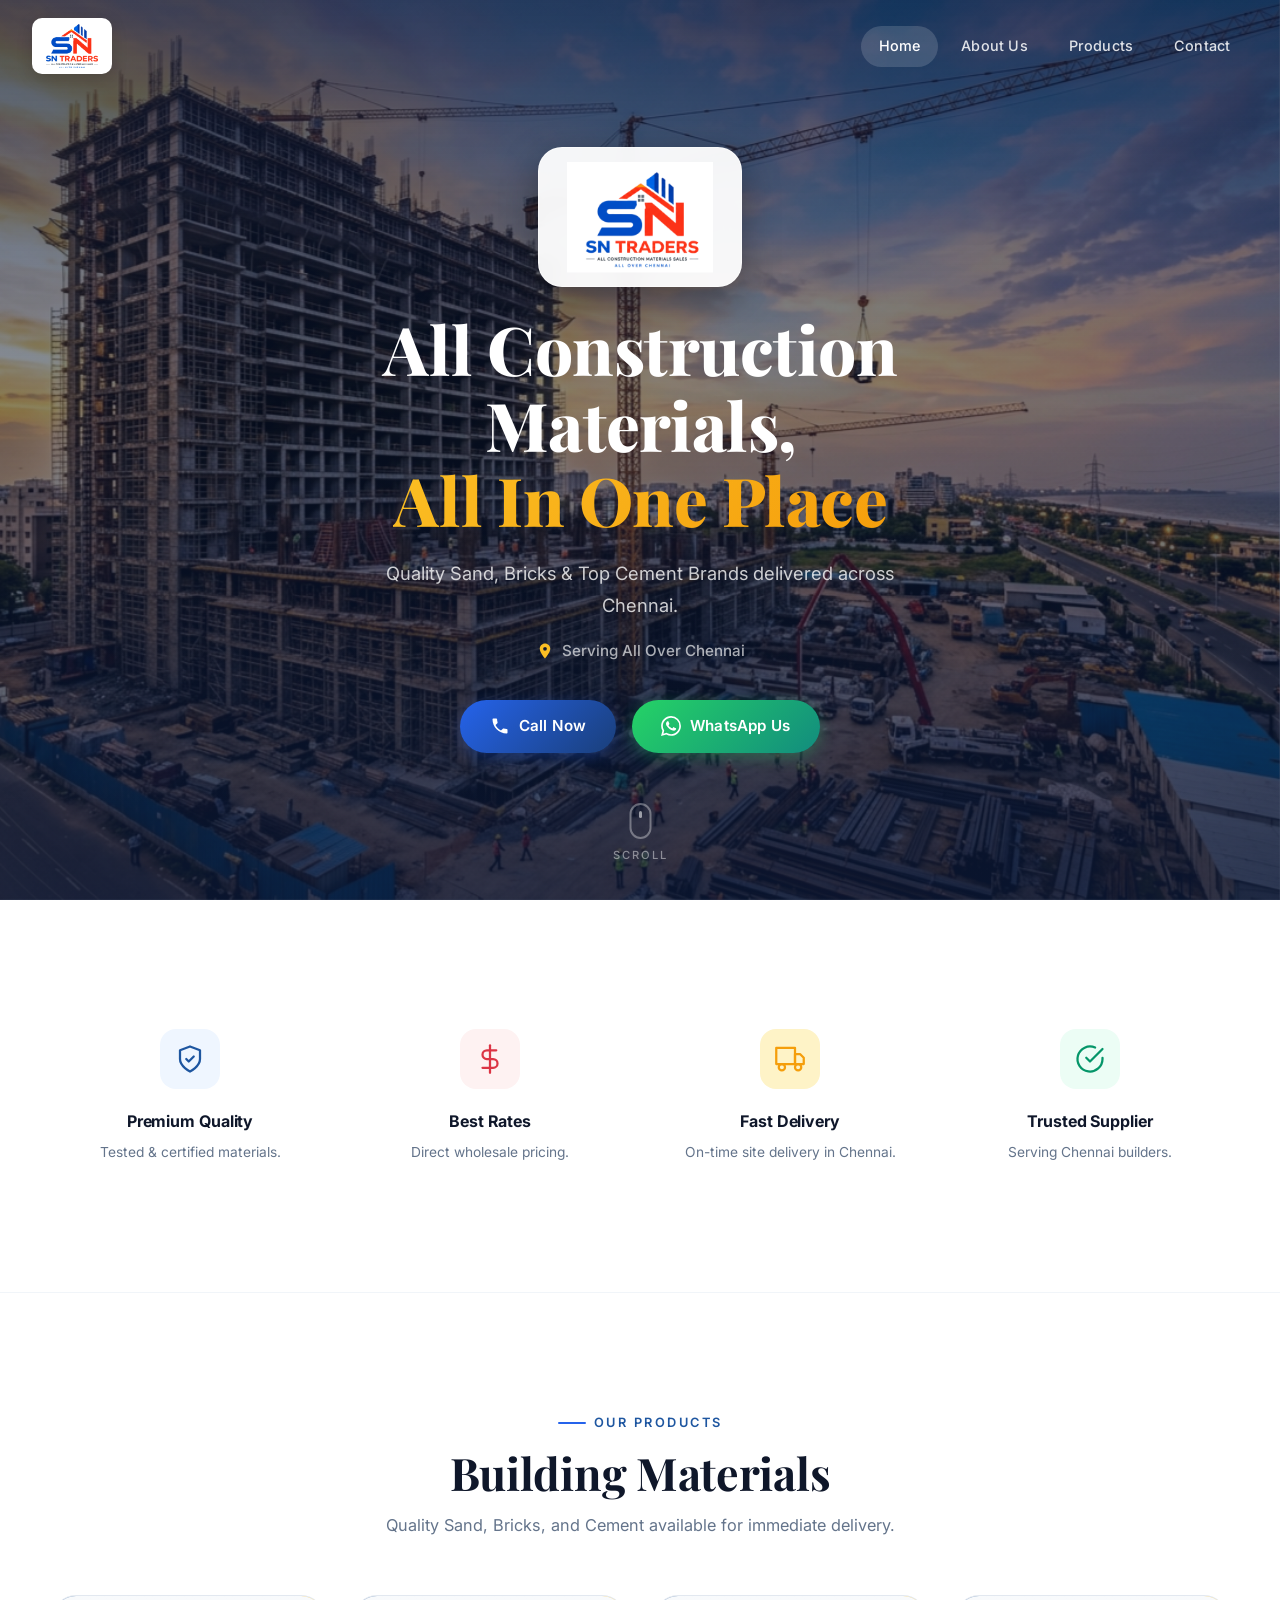
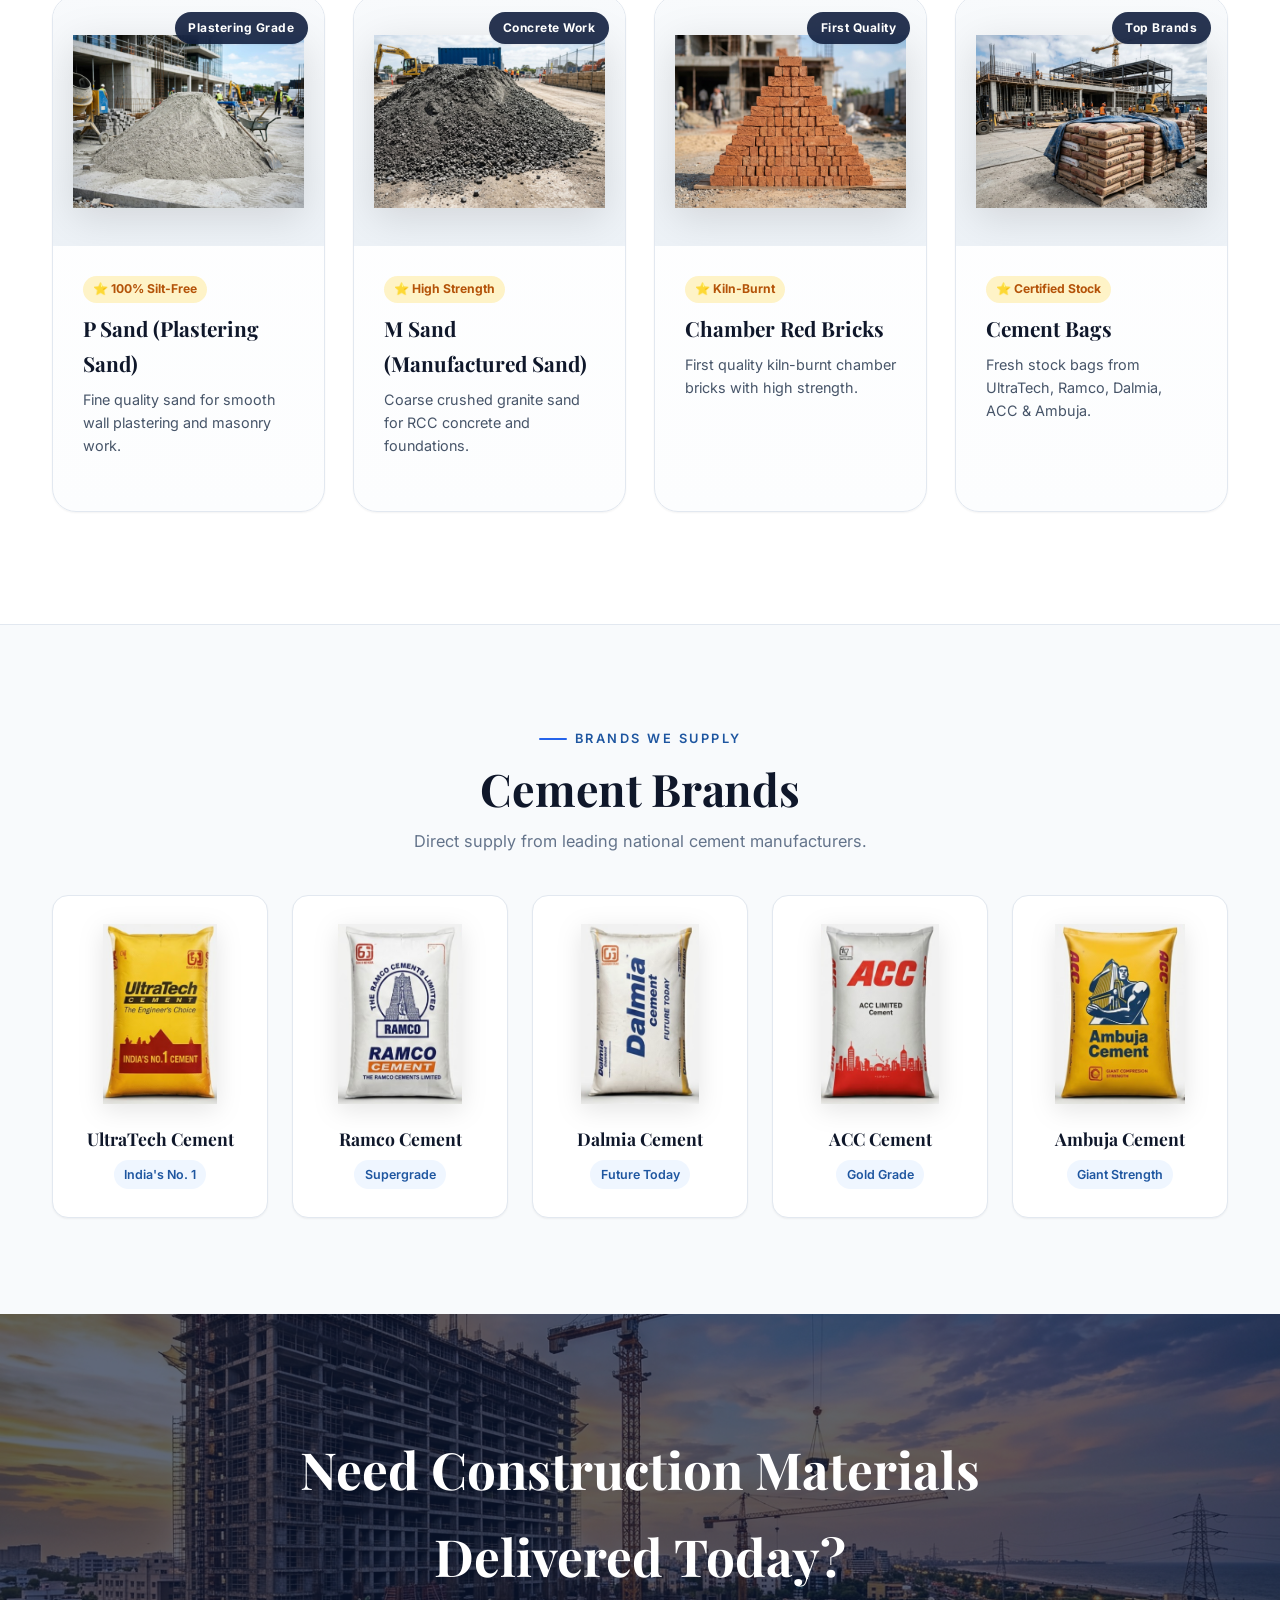
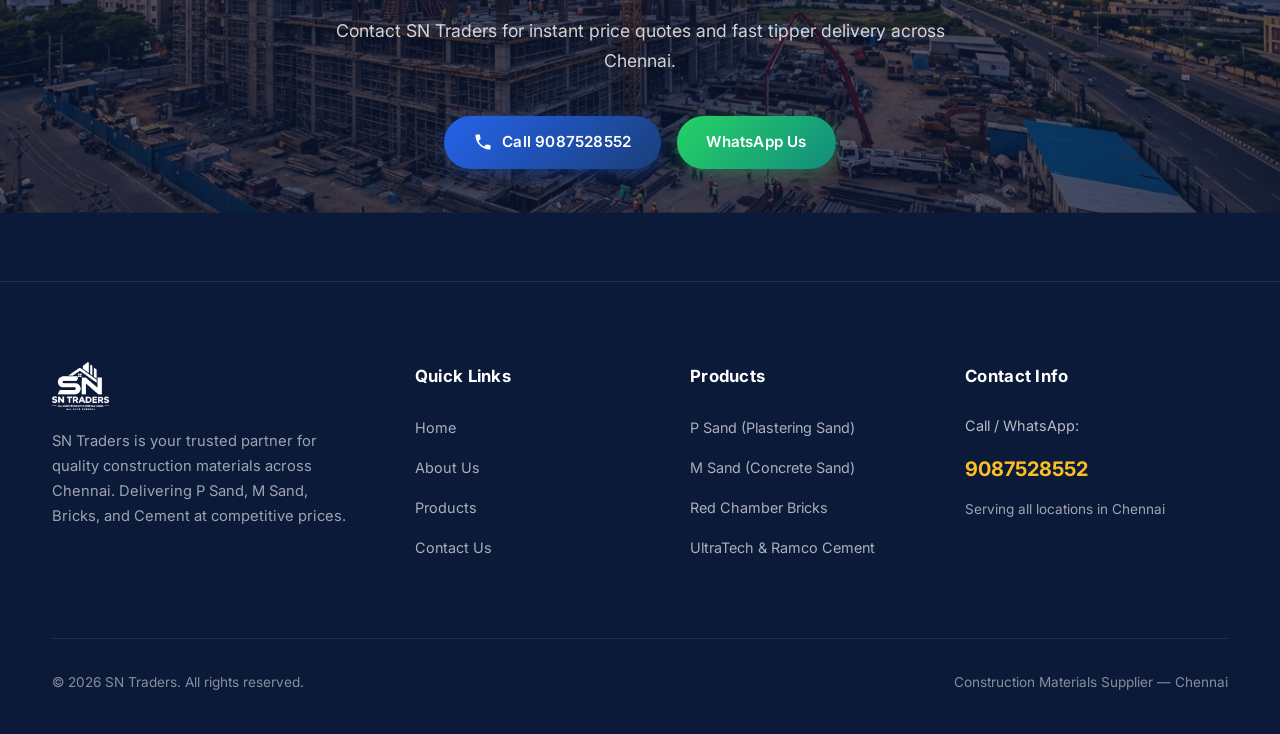
==== index.html @ 4a797c2f "comment change" ====
<!DOCTYPE html>
<html lang="en">
<head>
  <meta charset="UTF-8">
  <meta name="viewport" content="width=device-width, initial-scale=1.0">
  <title>SN Traders — Premium Construction Materials Sales | Chennai</title>
  <meta name="description" content="SN Traders supplies premium construction materials across Chennai — P Sand, M Sand, Red Bricks, UltraTech, Ramco, Dalmia, ACC, and Ambuja Cement. Best quality with fast delivery.">
  <link rel="stylesheet" href="style.css">
  <link rel="icon" type="image/png" href="logo.png">
</head>
<body>

  <!-- ========== PAGE LOADER ========== -->
  <div class="page-loader" id="pageLoader">
    <div class="loader-content">
      <img src="logo.png" alt="SN Traders" class="loader-logo">
      <div class="loader-line-track">
        <div class="loader-line-fill"></div>
      </div>
    </div>
  </div>

  <!-- ========== NAVIGATION ========== -->
  <nav class="navbar" id="navbar">
    <div class="container">
      <a href="index.html" class="nav-logo">
        <img src="logo.png" alt="SN Traders Logo" class="nav-logo-img">
      </a>
      <div class="nav-links" id="navLinks">
        <a href="index.html" class="active">Home</a>
        <a href="about.html">About Us</a>
        <a href="products.html">Products</a>
        <a href="contact.html">Contact</a>
      </div>
      <div class="nav-hamburger" id="navHamburger" aria-label="Toggle menu">
        <span></span><span></span><span></span>
      </div>
    </div>
  </nav>

  <!-- ========== 1. HERO SECTION ========== -->
  <section class="hero" id="home">
    <div class="hero-bg" id="heroBg">
      <img src="hero.jpg" alt="Modern construction site in Chennai" loading="eager">
    </div>
    <div class="hero-content">
      <img src="hero-logo.png" alt="SN Traders Official Logo" class="hero-logo reveal-hero" data-delay="0">
      <h1 class="reveal-hero" data-delay="1">
        All Construction Materials,<br>
        <span>All In One Place</span>
      </h1>
      <p class="hero-subtitle reveal-hero" data-delay="2">
        Quality Sand, Bricks & Top Cement Brands delivered across Chennai.
      </p>
      <div class="hero-location reveal-hero" data-delay="3">
        <svg viewBox="0 0 24 24"><path d="M12 2C8.13 2 5 5.13 5 9c0 5.25 7 13 7 13s7-7.75 7-13c0-3.87-3.13-7-7-7zm0 9.5a2.5 2.5 0 010-5 2.5 2.5 0 010 5z"/></svg>
        Serving All Over Chennai
      </div>
      <div class="hero-buttons reveal-hero" data-delay="4">
        <a href="tel:9087528552" class="btn btn-primary" id="hero-call-btn">
          <svg viewBox="0 0 24 24" fill="currentColor"><path d="M6.62 10.79c1.44 2.83 3.76 5.14 6.59 6.59l2.2-2.2c.27-.27.67-.36 1.02-.24 1.12.37 2.33.57 3.57.57.55 0 1 .45 1 1V20c0 .55-.45 1-1 1-9.39 0-17-7.61-17-17 0-.55.45-1 1-1h3.5c.55 0 1 .45 1 1 0 1.25.2 2.45.57 3.57.11.35.03.74-.25 1.02l-2.2 2.2z"/></svg>
          Call Now
        </a>
        <a href="https://wa.me/919087528552?text=Hi%20SN%20Traders%2C%20I%20need%20construction%20materials%20pricing." class="btn btn-whatsapp" id="hero-wa-btn" target="_blank" rel="noopener">
          <svg viewBox="0 0 24 24" fill="currentColor"><path d="M17.472 14.382c-.297-.149-1.758-.867-2.03-.967-.273-.099-.471-.148-.67.15-.197.297-.767.966-.94 1.164-.173.199-.347.223-.644.075-.297-.15-1.255-.463-2.39-1.475-.883-.788-1.48-1.761-1.653-2.059-.173-.297-.018-.458.13-.606.134-.133.298-.347.446-.52.149-.174.198-.298.298-.497.099-.198.05-.371-.025-.52-.075-.149-.669-1.612-.916-2.207-.242-.579-.487-.5-.669-.51-.173-.008-.371-.01-.57-.01-.198 0-.52.074-.792.372-.272.297-1.04 1.016-1.04 2.479 0 1.462 1.065 2.875 1.213 3.074.149.198 2.096 3.2 5.077 4.487.709.306 1.262.489 1.694.625.712.227 1.36.195 1.871.118.571-.085 1.758-.719 2.006-1.413.248-.694.248-1.289.173-1.413-.074-.124-.272-.198-.57-.347m-5.421 7.403h-.004a9.87 9.87 0 01-5.031-1.378l-.361-.214-3.741.982.998-3.648-.235-.374a9.86 9.86 0 01-1.51-5.26c.001-5.45 4.436-9.884 9.888-9.884 2.64 0 5.122 1.03 6.988 2.898a9.825 9.825 0 012.893 6.994c-.003 5.45-4.437 9.884-9.885 9.884m8.413-18.297A11.815 11.815 0 0012.05 0C5.495 0 .16 5.335.157 11.892c0 2.096.547 4.142 1.588 5.945L.057 24l6.305-1.654a11.882 11.882 0 005.683 1.448h.005c6.554 0 11.89-5.335 11.893-11.893a11.821 11.821 0 00-3.48-8.413z"/></svg>
          WhatsApp Us
        </a>
      </div>
    </div>
    <div class="scroll-indicator" id="scrollIndicator">
      <div class="mouse"></div>
      <span>Scroll</span>
    </div>
  </section>

  <!-- ========== 2. TRUST HIGHLIGHTS ========== -->
  <section class="trust-section" id="trust">
    <div class="container">
      <div class="trust-grid">
        <div class="trust-card reveal stagger-1">
          <div class="trust-icon blue">
            <svg width="30" height="30" viewBox="0 0 24 24" fill="none" stroke="currentColor" stroke-width="1.8" stroke-linecap="round" stroke-linejoin="round"><path d="M12 22s8-4 8-10V5l-8-3-8 3v7c0 6 8 10 8 10z"/><path d="m9 12 2 2 4-4"/></svg>
          </div>
          <h3>Premium Quality</h3>
          <p>Tested & certified materials.</p>
        </div>
        <div class="trust-card reveal stagger-2">
          <div class="trust-icon red">
            <svg width="30" height="30" viewBox="0 0 24 24" fill="none" stroke="currentColor" stroke-width="1.8" stroke-linecap="round" stroke-linejoin="round"><line x1="12" y1="1" x2="12" y2="23"/><path d="M17 5H9.5a3.5 3.5 0 0 0 0 7h5a3.5 3.5 0 0 1 0 7H6"/></svg>
          </div>
          <h3>Best Rates</h3>
          <p>Direct wholesale pricing.</p>
        </div>
        <div class="trust-card reveal stagger-3">
          <div class="trust-icon yellow">
            <svg width="30" height="30" viewBox="0 0 24 24" fill="none" stroke="currentColor" stroke-width="1.8" stroke-linecap="round" stroke-linejoin="round"><rect x="1" y="3" width="15" height="13"/><polygon points="16 8 20 8 23 11 23 16 16 16 16 8"/><circle cx="5.5" cy="18.5" r="2.5"/><circle cx="18.5" cy="18.5" r="2.5"/></svg>
          </div>
          <h3>Fast Delivery</h3>
          <p>On-time site delivery in Chennai.</p>
        </div>
        <div class="trust-card reveal stagger-4">
          <div class="trust-icon green">
            <svg width="30" height="30" viewBox="0 0 24 24" fill="none" stroke="currentColor" stroke-width="1.8" stroke-linecap="round" stroke-linejoin="round"><path d="M22 11.08V12a10 10 0 1 1-5.93-9.14"/><polyline points="22 4 12 14.01 9 11.01"/></svg>
          </div>
          <h3>Trusted Supplier</h3>
          <p>Serving Chennai builders.</p>
        </div>
      </div>
    </div>
  </section>

  <!-- ========== 3. PRODUCTS CATALOG ========== -->
  <section class="products-section" id="products">
    <div class="container">
      <div class="section-header reveal">
        <div class="section-label">Our Products</div>
        <h2>Building Materials</h2>
        <p>Quality Sand, Bricks, and Cement available for immediate delivery.</p>
      </div>

      <div class="products-grid">
        <!-- P Sand -->
        <div class="product-card product-card-premium reveal stagger-1">
          <div class="product-image">
            <img src="psand.jpg" alt="P Sand (Plastering Sand)">
            <span class="product-badge">Plastering Grade</span>
          </div>
          <div class="product-body">
            <div class="product-rating">⭐ 100% Silt-Free</div>
            <h3>P Sand (Plastering Sand)</h3>
            <p>Fine quality sand for smooth wall plastering and masonry work.</p>
          </div>
        </div>

        <!-- M Sand -->
        <div class="product-card product-card-premium reveal stagger-2">
          <div class="product-image">
            <img src="msand.jpg" alt="M Sand (Manufactured Sand)">
            <span class="product-badge">Concrete Work</span>
          </div>
          <div class="product-body">
            <div class="product-rating">⭐ High Strength</div>
            <h3>M Sand (Manufactured Sand)</h3>
            <p>Coarse crushed granite sand for RCC concrete and foundations.</p>
          </div>
        </div>

        <!-- Red Bricks -->
        <div class="product-card product-card-premium reveal stagger-3">
          <div class="product-image">
            <img src="bricks.jpg" alt="Chamber Red Bricks">
            <span class="product-badge">First Quality</span>
          </div>
          <div class="product-body">
            <div class="product-rating">⭐ Kiln-Burnt</div>
            <h3>Chamber Red Bricks</h3>
            <p>First quality kiln-burnt chamber bricks with high strength.</p>
          </div>
        </div>

        <!-- Cement Product -->
        <div class="product-card product-card-premium reveal stagger-1">
          <div class="product-image">
            <img src="cement-single.jpg" alt="Cement Bags">
            <span class="product-badge">Top Brands</span>
          </div>
          <div class="product-body">
            <div class="product-rating">⭐ Certified Stock</div>
            <h3>Cement Bags</h3>
            <p>Fresh stock bags from UltraTech, Ramco, Dalmia, ACC & Ambuja.</p>
          </div>
        </div>

      </div>
    </div>
  </section>

  <!-- ========== 4. CEMENT BRANDS SECTION ========== -->
  <section class="brands-section" id="cement-brands">
    <div class="container">
      <div class="section-header reveal" style="margin-bottom: 1.5rem;">
        <div class="section-label">Brands We Supply</div>
        <h2>Cement Brands</h2>
        <p>Direct supply from leading national cement manufacturers.</p>
      </div>
      <div class="brand-cards-grid">
        <div class="cement-brand-card reveal stagger-1">
          <div class="cement-brand-img-box">
            <img src="cement-ultratech.png" alt="UltraTech Cement">
          </div>
          <h4>UltraTech Cement</h4>
          <span class="cement-brand-tag">India's No. 1</span>
        </div>

        <div class="cement-brand-card reveal stagger-2">
          <div class="cement-brand-img-box">
            <img src="cement-ramco.png" alt="Ramco Cement">
          </div>
          <h4>Ramco Cement</h4>
          <span class="cement-brand-tag">Supergrade</span>
        </div>

        <div class="cement-brand-card reveal stagger-3">
          <div class="cement-brand-img-box">
            <img src="cement-dalmia.png" alt="Dalmia Cement">
          </div>
          <h4>Dalmia Cement</h4>
          <span class="cement-brand-tag">Future Today</span>
        </div>

        <div class="cement-brand-card reveal stagger-4">
          <div class="cement-brand-img-box">
            <img src="cement-acc.png" alt="ACC Cement">
          </div>
          <h4>ACC Cement</h4>
          <span class="cement-brand-tag">Gold Grade</span>
        </div>

        <div class="cement-brand-card reveal stagger-5">
          <div class="cement-brand-img-box">
            <img src="cement-ambuja.png" alt="Ambuja Cement">
          </div>
          <h4>Ambuja Cement</h4>
          <span class="cement-brand-tag">Giant Strength</span>
        </div>
      </div>
    </div>
  </section>

  <!-- ========== 5. FINAL CALL TO ACTION ========== -->
  <section class="final-cta">
    <div class="final-cta-bg">
      <img src="hero.jpg" alt="Construction background">
    </div>
    <div class="final-cta-content reveal">
      <h2>Need Construction Materials Delivered Today?</h2>
      <p>Contact SN Traders for instant price quotes and fast tipper delivery across Chennai.</p>
      <div class="hero-buttons">
        <a href="tel:9087528552" class="btn btn-primary">
          <svg viewBox="0 0 24 24" fill="currentColor"><path d="M6.62 10.79c1.44 2.83 3.76 5.14 6.59 6.59l2.2-2.2c.27-.27.67-.36 1.02-.24 1.12.37 2.33.57 3.57.57.55 0 1 .45 1 1V20c0 .55-.45 1-1 1-9.39 0-17-7.61-17-17 0-.55.45-1 1-1h3.5c.55 0 1 .45 1 1 0 1.25.2 2.45.57 3.57.11.35.03.74-.25 1.02l-2.2 2.2z"/></svg>
          Call 9087528552
        </a>
        <a href="https://wa.me/919087528552?text=Hi%20SN%20Traders%2C%20I%20want%20to%20place%20an%20order." class="btn btn-whatsapp" target="_blank" rel="noopener">
          WhatsApp Us
        </a>
      </div>
    </div>
  </section>

  <!-- ========== FOOTER ========== -->
  <footer class="footer">
    <div class="container">
      <div class="footer-grid">
        <div class="footer-brand">
          <img src="logo-white.png" alt="SN Traders Logo" style="height: 48px;">
          <p>SN Traders is your trusted partner for quality construction materials across Chennai. Delivering P Sand, M Sand, Bricks, and Cement at competitive prices.</p>
        </div>
        <div>
          <h4 class="footer-heading">Quick Links</h4>
          <ul class="footer-links">
            <li><a href="index.html">Home</a></li>
            <li><a href="about.html">About Us</a></li>
            <li><a href="products.html">Products</a></li>
            <li><a href="contact.html">Contact Us</a></li>
          </ul>
        </div>
        <div>
          <h4 class="footer-heading">Products</h4>
          <ul class="footer-links">
            <li><a href="products.html">P Sand (Plastering Sand)</a></li>
            <li><a href="products.html">M Sand (Concrete Sand)</a></li>
            <li><a href="products.html">Red Chamber Bricks</a></li>
            <li><a href="products.html">UltraTech & Ramco Cement</a></li>
          </ul>
        </div>
        <div>
          <h4 class="footer-heading">Contact Info</h4>
          <p style="color: rgba(255,255,255,.7); font-size: .9rem; margin-bottom: .8rem;">Call / WhatsApp:</p>
          <a href="tel:9087528552" style="font-size: 1.25rem; font-weight: 700; color: var(--yellow-400);">9087528552</a>
          <p style="color: rgba(255,255,255,.6); font-size: .85rem; margin-top: .8rem;">Serving all locations in Chennai</p>
        </div>
      </div>
      <div class="footer-bottom">
        <div>© 2026 SN Traders. All rights reserved.</div>
        <div>Construction Materials Supplier — Chennai</div>
      </div>
    </div>
  </footer>

  <script src="script.js"></script>
</body>
</html>
---- style.css ----
/* ============================================
   SN TRADERS — Premium Construction Website
   Design System & Creative Contact / Product Styling
   ============================================ */
@import url('https://fonts.googleapis.com/css2?family=Inter:wght@300;400;500;600;700;800;900&family=Playfair+Display:ital,wght@0,400;0,500;0,600;0,700;0,800;1,400;1,500;1,600;1,700&display=swap');

:root {
  --blue-900: #0c1a3a; 
  --blue-800: #102a5a; 
  --blue-700: #1a3f7a;
  --blue-600: #1e56a0; 
  --blue-500: #2563eb; 
  --blue-400: #5b8dee;
  --blue-100: #dbeafe; 
  --blue-50:  #eff6ff;

  --red-600: #c62828; 
  --red-500: #dc3545;

  --yellow-500: #f59e0b; 
  --yellow-400: #fbbf24; 
  --yellow-100: #fef3c7;

  --white:    #ffffff; 
  --gray-50:  #f8fafc; 
  --gray-100: #f1f5f9;
  --gray-200: #e2e8f0; 
  --gray-300: #cbd5e1; 
  --gray-400: #94a3b8;
  --gray-500: #64748b; 
  --gray-600: #475569; 
  --gray-700: #334155;
  --gray-800: #1e293b; 
  --gray-900: #0f172a;

  --font-sans: 'Inter', -apple-system, BlinkMacSystemFont, sans-serif;
  --font-display: 'Playfair Display', Georgia, serif;

  --ease: cubic-bezier(0.4, 0, 0.2, 1);
  --ease-spring: cubic-bezier(0.34, 1.56, 0.64, 1);

  --shadow-sm: 0 1px 2px rgba(0,0,0,.05);
  --shadow-md: 0 4px 6px -1px rgba(0,0,0,.07), 0 2px 4px -2px rgba(0,0,0,.05);
  --shadow-lg: 0 10px 15px -3px rgba(0,0,0,.08), 0 4px 6px -4px rgba(0,0,0,.04);
  --shadow-xl: 0 20px 25px -5px rgba(0,0,0,.08), 0 8px 10px -6px rgba(0,0,0,.04);
  --shadow-2xl: 0 25px 50px -12px rgba(0,0,0,.18);

  --radius-md: 10px; 
  --radius-lg: 16px; 
  --radius-xl: 24px; 
  --radius-full: 9999px;
}

/* === RESET & BASE === */
*, *::before, *::after {
  margin: 0;
  padding: 0;
  box-sizing: border-box;
}

html {
  scroll-behavior: smooth;
  -webkit-font-smoothing: antialiased;
  font-size: 16px;
}

body {
  font-family: var(--font-sans);
  color: var(--gray-900);
  background: var(--white);
  line-height: 1.7;
  overflow-x: hidden;
}

img {
  max-width: 100%;
  height: auto;
  display: block;
}

a {
  text-decoration: none;
  color: inherit;
}

ul {
  list-style: none;
}

.container {
  max-width: 1240px;
  margin: 0 auto;
  padding: 0 2rem;
}

/* === PAGE LOADER === */
.page-loader {
  position: fixed;
  inset: 0;
  z-index: 9999;
  background: var(--blue-900);
  display: flex;
  align-items: center;
  justify-content: center;
  transition: opacity 0.6s var(--ease), visibility 0.6s var(--ease);
}

.page-loader.loaded {
  opacity: 0;
  visibility: hidden;
}

.loader-content {
  text-align: center;
}

.loader-logo {
  height: 64px;
  width: auto;
  margin-bottom: 1.5rem;
}

.loader-line-track {
  width: 160px;
  height: 3px;
  background: rgba(255,255,255,0.15);
  border-radius: 3px;
  overflow: hidden;
  margin: 0 auto;
}

.loader-line-fill {
  width: 100%;
  height: 100%;
  background: linear-gradient(90deg, var(--yellow-400), var(--blue-400));
  animation: loaderPulse 1.2s infinite ease-in-out;
  transform-origin: left;
}

@keyframes loaderPulse {
  0% { transform: scaleX(0); }
  50% { transform: scaleX(0.7); }
  100% { transform: scaleX(1); }
}

/* === ANIMATIONS === */
.reveal-hero {
  opacity: 0;
  animation: heroFadeUp 0.8s cubic-bezier(0.16, 1, 0.3, 1) forwards;
}
.reveal-hero[data-delay="1"] { animation-delay: 0.15s; }
.reveal-hero[data-delay="2"] { animation-delay: 0.3s; }
.reveal-hero[data-delay="3"] { animation-delay: 0.45s; }
.reveal-hero[data-delay="4"] { animation-delay: 0.6s; }

@keyframes heroFadeUp {
  0% { opacity: 0; transform: translateY(25px); }
  100% { opacity: 1; transform: translateY(0); }
}

.reveal {
  opacity: 1;
  transform: translateY(0);
  transition: opacity .7s var(--ease), transform .7s var(--ease);
}
.reveal-left {
  opacity: 1;
  transform: translateX(0);
  transition: opacity .7s var(--ease), transform .7s var(--ease);
}
.reveal-right {
  opacity: 1;
  transform: translateX(0);
  transition: opacity .7s var(--ease), transform .7s var(--ease);
}
.stagger-1{transition-delay:.1s}.stagger-2{transition-delay:.2s}
.stagger-3{transition-delay:.3s}.stagger-4{transition-delay:.4s}

/* === NAVBAR === */
.navbar {
  position: fixed;
  top: 0;
  left: 0;
  right: 0;
  z-index: 1000;
  padding: 1.15rem 0;
  transition: all .4s var(--ease);
}

.navbar.scrolled {
  background: rgba(255,255,255,.96);
  backdrop-filter: blur(20px) saturate(180%);
  -webkit-backdrop-filter: blur(20px) saturate(180%);
  box-shadow: 0 1px 3px rgba(0,0,0,.05), 0 4px 16px rgba(0,0,0,.03);
  padding: .7rem 0;
}

.navbar .container {
  max-width: 100%;
  padding: 0 2rem;
  display: flex;
  align-items: center;
  justify-content: space-between;
}

.nav-logo {
  display: flex;
  align-items: center;
  gap: .75rem;
  background: #ffffff;
  padding: 6px 14px;
  border-radius: 10px;
  box-shadow: 0 4px 16px rgba(0,0,0,.15);
  transition: all .4s var(--ease);
}

.nav-logo-img {
  height: 44px;
  width: auto;
  object-fit: contain;
  transition: all .4s var(--ease);
}

.navbar.scrolled .nav-logo {
  padding: 4px 10px;
  box-shadow: 0 2px 8px rgba(0,0,0,.08);
}

.navbar.scrolled .nav-logo-img {
  height: 38px;
}

.nav-links {
  display: flex;
  align-items: center;
  gap: .35rem;
}

.nav-links a {
  font-weight: 500;
  font-size: .9rem;
  color: rgba(255,255,255,.85);
  padding: .5rem 1.1rem;
  border-radius: var(--radius-full);
  transition: all .3s var(--ease);
  letter-spacing: .2px;
}

.nav-links a:hover, .nav-links a.active {
  color: var(--white);
  background: rgba(255,255,255,.15);
}

.navbar.scrolled .nav-links a {
  color: var(--gray-600);
}

.navbar.scrolled .nav-links a:hover, .navbar.scrolled .nav-links a.active {
  color: var(--blue-600);
  background: var(--blue-50);
}

.nav-hamburger {
  display: none;
  flex-direction: column;
  gap: 5px;
  cursor: pointer;
  padding: 4px;
  z-index: 1001;
}

.nav-hamburger span {
  display: block;
  width: 26px;
  height: 2.5px;
  background: var(--white);
  border-radius: 3px;
  transition: all .3s var(--ease);
}

.navbar.scrolled .nav-hamburger span {
  background: var(--gray-800);
}

.nav-hamburger.open span:nth-child(1) { transform: rotate(45deg) translate(5px, 5px); }
.nav-hamburger.open span:nth-child(2) { opacity: 0; }
.nav-hamburger.open span:nth-child(3) { transform: rotate(-45deg) translate(6px, -6px); }

/* Inner Page Navbar Styling */
body.inner-page .navbar {
  background: rgba(255,255,255,.96);
  box-shadow: 0 1px 3px rgba(0,0,0,.05);
  padding: .7rem 0;
}
body.inner-page .nav-links a {
  color: var(--gray-600);
}
body.inner-page .nav-links a:hover, body.inner-page .nav-links a.active {
  color: var(--blue-600);
  background: var(--blue-50);
}
body.inner-page .nav-hamburger span {
  background: var(--gray-800);
}

/* === HERO SECTION === */
.hero {
  position: relative;
  min-height: 100vh;
  display: flex;
  align-items: center;
  justify-content: center;
  overflow: hidden;
}

.hero-bg {
  position: absolute;
  inset: 0;
  z-index: 0;
}

.hero-bg img {
  width: 100%;
  height: 100%;
  object-fit: cover;
  will-change: transform;
}

.hero-bg::after {
  content: '';
  position: absolute;
  inset: 0;
  background: linear-gradient(180deg, rgba(12,26,58,.72) 0%, rgba(12,26,58,.48) 45%, rgba(12,26,58,.78) 100%);
  z-index: 1;
}

.hero-content {
  position: relative;
  z-index: 2;
  text-align: center;
  max-width: 860px;
  padding: 0 2rem;
}

.hero-logo {
  width: auto;
  height: 140px;
  max-width: 340px;
  object-fit: contain;
  margin: 0 auto 1.5rem;
  background: rgba(255, 255, 255, 0.95);
  padding: 0.85rem 1.75rem;
  border-radius: var(--radius-xl);
  box-shadow: 0 12px 36px rgba(0, 0, 0, 0.35);
  border: 1px solid rgba(255, 255, 255, 0.5);
  backdrop-filter: blur(8px);
  transition: transform 0.4s var(--ease);
}

.hero-logo:hover {
  transform: scale(1.04);
}

.hero h1 {
  font-family: var(--font-display);
  font-size: clamp(2.2rem, 5.5vw, 4.2rem);
  font-weight: 800;
  color: var(--white);
  line-height: 1.12;
  margin-bottom: 1.25rem;
  letter-spacing: -.5px;
}

.hero h1 span {
  background: linear-gradient(135deg, var(--yellow-400), var(--yellow-500));
  -webkit-background-clip: text;
  -webkit-text-fill-color: transparent;
  background-clip: text;
}

.hero-subtitle {
  font-size: clamp(.95rem, 1.8vw, 1.15rem);
  color: rgba(255,255,255,.78);
  max-width: 560px;
  margin: 0 auto 1rem;
  font-weight: 400;
  line-height: 1.75;
}

.hero-location {
  display: inline-flex;
  align-items: center;
  gap: .5rem;
  font-size: .95rem;
  color: rgba(255,255,255,.65);
  margin-bottom: 2.25rem;
  font-weight: 500;
}

.hero-location svg {
  width: 18px;
  height: 18px;
  fill: var(--yellow-400);
}

.hero-buttons {
  display: flex;
  gap: 1rem;
  justify-content: center;
  flex-wrap: wrap;
}

/* === BUTTONS === */
.btn {
  display: inline-flex;
  align-items: center;
  gap: .55rem;
  font-family: var(--font-sans);
  font-weight: 600;
  font-size: .95rem;
  padding: .85rem 1.85rem;
  border-radius: var(--radius-full);
  border: none;
  cursor: pointer;
  transition: all .35s var(--ease);
  letter-spacing: .2px;
  position: relative;
  overflow: hidden;
}

.btn::after {
  content: '';
  position: absolute;
  top: -50%;
  left: -60%;
  width: 50%;
  height: 200%;
  background: linear-gradient(90deg, rgba(255,255,255,0) 0%, rgba(255,255,255,0.3) 50%, rgba(255,255,255,0) 100%);
  transform: rotate(30deg);
  transition: all 0.6s ease;
}

.btn:hover::after {
  left: 130%;
}

.btn svg {
  width: 20px;
  height: 20px;
  flex-shrink: 0;
}

.btn-primary {
  background: linear-gradient(135deg, var(--blue-500), var(--blue-700));
  color: var(--white);
  box-shadow: 0 4px 15px rgba(37,99,235,.3);
}

.btn-primary:hover {
  transform: translateY(-3px) scale(1.02);
  box-shadow: 0 8px 25px rgba(37,99,235,.45);
}

.btn-whatsapp {
  background: linear-gradient(135deg, #25D366, #128C7E);
  color: var(--white);
  box-shadow: 0 4px 15px rgba(37,211,102,.3);
}

.btn-whatsapp:hover {
  transform: translateY(-3px) scale(1.02);
  box-shadow: 0 8px 25px rgba(37,211,102,.45);
}

.btn-outline {
  background: transparent;
  color: var(--blue-600);
  border: 2px solid var(--blue-100);
  font-weight: 600;
}

.btn-outline:hover {
  background: var(--blue-50);
  border-color: var(--blue-400);
  transform: translateY(-3px) scale(1.02);
}

.scroll-indicator {
  position: absolute;
  bottom: 2.2rem;
  left: 50%;
  transform: translateX(-50%);
  z-index: 2;
  display: flex;
  flex-direction: column;
  align-items: center;
  gap: .4rem;
  color: rgba(255,255,255,.45);
  font-size: .7rem;
  font-weight: 500;
  letter-spacing: 2px;
  text-transform: uppercase;
  animation: scrollBounce 2s infinite;
  transition: opacity .4s var(--ease);
}

.scroll-indicator .mouse {
  width: 22px;
  height: 36px;
  border: 2px solid rgba(255,255,255,.35);
  border-radius: 12px;
  position: relative;
}

.scroll-indicator .mouse::after {
  content: '';
  position: absolute;
  top: 6px;
  left: 50%;
  transform: translateX(-50%);
  width: 3px;
  height: 7px;
  background: rgba(255,255,255,.55);
  border-radius: 3px;
  animation: mouseScroll 2s infinite;
}

@keyframes scrollBounce {
  0%,100%{transform:translateX(-50%) translateY(0)}
  50%{transform:translateX(-50%) translateY(8px)}
}

@keyframes mouseScroll {
  0%{opacity:1;transform:translateX(-50%) translateY(0)}
  100%{opacity:0;transform:translateX(-50%) translateY(10px)}
}

/* === SECTION COMMON === */
.section-label {
  display: inline-flex;
  align-items: center;
  gap: .5rem;
  font-size: .8rem;
  font-weight: 600;
  color: var(--blue-600);
  text-transform: uppercase;
  letter-spacing: 2.5px;
  margin-bottom: .75rem;
}

.section-label::before {
  content: '';
  display: block;
  width: 28px;
  height: 2px;
  background: var(--blue-500);
  border-radius: 2px;
}

.section-header {
  text-align: center;
  max-width: 560px;
  margin: 0 auto 3.5rem;
}

.section-header h2 {
  font-family: var(--font-display);
  font-size: clamp(1.8rem, 3.5vw, 2.8rem);
  font-weight: 700;
  color: var(--gray-900);
  line-height: 1.2;
  margin-bottom: .75rem;
  letter-spacing: -.3px;
}

.section-header p {
  font-size: 1.02rem;
  color: var(--gray-500);
  line-height: 1.7;
}

/* === TRUST HIGHLIGHTS SECTION === */
.trust-section {
  padding: 5.5rem 0;
  background: var(--white);
  border-bottom: 1px solid var(--gray-100);
}

.trust-grid {
  display: grid;
  grid-template-columns: repeat(4, 1fr);
  gap: 1.5rem;
}

.trust-card {
  text-align: center;
  padding: 2.5rem 1.5rem;
  border-radius: var(--radius-lg);
  transition: all .4s var(--ease);
  border: 1px solid transparent;
  position: relative;
}

.trust-card:hover {
  background: var(--gray-50);
  border-color: var(--gray-200);
  transform: translateY(-5px);
  box-shadow: var(--shadow-lg);
}

.trust-icon {
  width: 60px;
  height: 60px;
  margin: 0 auto 1.2rem;
  border-radius: var(--radius-lg);
  display: flex;
  align-items: center;
  justify-content: center;
}

.trust-icon.blue { background: var(--blue-50); color: var(--blue-600); }
.trust-icon.red { background: #fef2f2; color: var(--red-500); }
.trust-icon.yellow { background: var(--yellow-100); color: var(--yellow-500); }
.trust-icon.green { background: #ecfdf5; color: #059669; }

.trust-card h3 {
  font-size: 1rem;
  font-weight: 700;
  color: var(--gray-900);
  margin-bottom: .4rem;
  letter-spacing: -.1px;
}

.trust-card p {
  font-size: .86rem;
  color: var(--gray-500);
  line-height: 1.55;
}

/* === ABOUT SECTION === */
.about-section {
  padding: 7rem 0;
  background: var(--gray-50);
}

.about-grid {
  display: grid;
  grid-template-columns: 1.1fr 1fr;
  gap: 4.5rem;
  align-items: center;
}

.about-image-wrapper {
  position: relative;
  border-radius: var(--radius-xl);
  overflow: hidden;
  box-shadow: var(--shadow-2xl);
}

.about-image-wrapper img {
  width: 100%;
  height: 460px;
  object-fit: cover;
  transition: transform .6s var(--ease);
}

.about-image-wrapper:hover img {
  transform: scale(1.04);
}

.about-content h2 {
  font-family: var(--font-display);
  font-size: clamp(1.8rem, 3.5vw, 2.6rem);
  font-weight: 700;
  color: var(--gray-900);
  line-height: 1.25;
  margin-bottom: 1.25rem;
  letter-spacing: -.3px;
}

.about-content p {
  font-size: 1.05rem;
  color: var(--gray-600);
  line-height: 1.85;
  margin-bottom: 1.5rem;
}

.heading-accent-line {
  width: 48px;
  height: 3px;
  background: var(--blue-500);
  border-radius: 2px;
  margin-bottom: 1.5rem;
}

.about-stats {
  display: grid;
  grid-template-columns: repeat(3, 1fr);
  gap: 1.5rem;
  margin-top: 2.5rem;
  padding-top: 2rem;
  border-top: 1px solid var(--gray-200);
}

.stat-number {
  font-family: var(--font-display);
  font-size: 2.2rem;
  font-weight: 800;
  color: var(--blue-600);
  line-height: 1;
  margin-bottom: .35rem;
}

.stat-label {
  font-size: .85rem;
  color: var(--gray-500);
  font-weight: 500;
}

/* === PRODUCTS SECTION === */
.products-section {
  padding: 7rem 0;
  background: var(--white);
}

.products-grid {
  display: grid;
  grid-template-columns: repeat(4, 1fr);
  gap: 1.75rem;
}

.product-card {
  background: var(--white);
  border-radius: var(--radius-xl);
  overflow: hidden;
  border: 1px solid var(--gray-200);
  box-shadow: var(--shadow-sm);
  transition: all .4s var(--ease);
  display: flex;
  flex-direction: column;
  position: relative;
}

.product-card-premium {
  border: 1px solid var(--gray-200);
  background: linear-gradient(180deg, #ffffff 0%, #fcfdfe 100%);
}

.product-card-premium::before {
  content: '';
  position: absolute;
  top: 0;
  left: 0;
  right: 0;
  height: 4px;
  background: linear-gradient(90deg, var(--blue-600), var(--yellow-400));
  opacity: 0.8;
  transition: height 0.3s ease;
}

.product-card-premium:hover::before {
  height: 6px;
}

.product-card:hover {
  transform: translateY(-8px);
  box-shadow: var(--shadow-xl);
  border-color: var(--blue-300);
}

.product-image {
  position: relative;
  height: 250px;
  overflow: hidden;
  background: linear-gradient(180deg, #f8fafc 0%, #edf2f7 100%);
  display: flex;
  align-items: center;
  justify-content: center;
  padding: 1.25rem;
}

.product-image img {
  max-width: 100%;
  max-height: 100%;
  width: auto;
  height: auto;
  object-fit: contain;
  transition: transform .6s var(--ease);
  filter: drop-shadow(0 10px 20px rgba(0,0,0,0.12));
}

.product-card:hover .product-image img {
  transform: scale(1.09);
}

.product-badge {
  position: absolute;
  top: 1rem;
  right: 1rem;
  background: rgba(12,26,58,.88);
  backdrop-filter: blur(8px);
  color: var(--white);
  font-size: .75rem;
  font-weight: 700;
  padding: .35rem .85rem;
  border-radius: var(--radius-full);
  letter-spacing: .5px;
  box-shadow: var(--shadow-sm);
}

.product-rating {
  display: inline-flex;
  align-items: center;
  gap: 4px;
  font-size: 0.76rem;
  font-weight: 700;
  color: #b45309;
  background: #fef3c7;
  padding: 0.2rem 0.65rem;
  border-radius: var(--radius-full);
  width: fit-content;
  margin-bottom: 0.5rem;
}

.product-body {
  padding: 1.85rem;
  display: flex;
  flex-direction: column;
  flex-grow: 1;
}

.product-body h3 {
  font-family: var(--font-display);
  font-size: 1.3rem;
  font-weight: 700;
  color: var(--gray-900);
  margin-bottom: .4rem;
}

.product-body p {
  font-size: .9rem;
  color: var(--gray-600);
  line-height: 1.6;
  margin-bottom: 1.5rem;
}

.product-buttons {
  margin-top: auto;
  display: flex;
  gap: .75rem;
}

.product-buttons .btn {
  flex: 1;
  justify-content: center;
  padding: .7rem 1rem;
  font-size: .88rem;
}

/* === CEMENT BRANDS PROCUREMENT SHOWCASE === */
.brands-section {
  padding: 6rem 0;
  background: var(--gray-50);
  border-top: 1px solid var(--gray-200);
}

.brand-cards-grid {
  display: grid;
  grid-template-columns: repeat(5, 1fr);
  gap: 1.5rem;
  margin-top: 2.5rem;
}

.cement-brand-card {
  background: var(--white);
  border-radius: var(--radius-lg);
  padding: 1.75rem 1.25rem;
  border: 1px solid var(--gray-200);
  box-shadow: var(--shadow-sm);
  transition: all 0.35s var(--ease);
  display: flex;
  flex-direction: column;
  align-items: center;
  text-align: center;
  position: relative;
}

.cement-brand-card:hover {
  transform: translateY(-6px);
  box-shadow: var(--shadow-lg);
  border-color: var(--blue-400);
}

.cement-brand-img-box {
  height: 180px;
  width: 100%;
  display: flex;
  align-items: center;
  justify-content: center;
  margin-bottom: 1.25rem;
}

.cement-brand-img-box img {
  max-width: 100%;
  max-height: 100%;
  object-fit: contain;
  transition: transform 0.4s var(--ease);
  filter: drop-shadow(0 6px 12px rgba(0,0,0,0.1));
}

.cement-brand-card:hover .cement-brand-img-box img {
  transform: scale(1.08);
}

.cement-brand-card h4 {
  font-family: var(--font-display);
  font-size: 1.1rem;
  font-weight: 700;
  color: var(--gray-900);
  margin-bottom: 0.35rem;
}

.cement-brand-tag {
  font-size: 0.78rem;
  color: var(--blue-600);
  font-weight: 600;
  background: var(--blue-50);
  padding: 0.25rem 0.65rem;
  border-radius: var(--radius-full);
}

@media (max-width: 1024px) {
  .brand-cards-grid { grid-template-columns: repeat(3, 1fr); }
}

@media (max-width: 640px) {
  .brand-cards-grid { grid-template-columns: repeat(2, 1fr); }
}


/* === CREATIVE CONTACT PAGE STYLING === */
.contact-hero-creative {
  background: linear-gradient(135deg, var(--blue-900) 0%, var(--blue-800) 100%);
  color: var(--white);
  padding: 6rem 0 4rem;
  text-align: center;
  position: relative;
  overflow: hidden;
}

.contact-hero-creative::before {
  content: '';
  position: absolute;
  top: -50%;
  left: -20%;
  width: 600px;
  height: 600px;
  background: radial-gradient(circle, rgba(37,99,235,0.2) 0%, transparent 70%);
  pointer-events: none;
}

.creative-contact-grid {
  display: grid;
  grid-template-columns: repeat(3, 1fr);
  gap: 2rem;
  margin-bottom: 4rem;
}

.contact-card-creative {
  background: var(--white);
  border-radius: var(--radius-xl);
  padding: 2.5rem 2rem;
  border: 1px solid var(--gray-200);
  box-shadow: var(--shadow-md);
  transition: all 0.4s var(--ease);
  position: relative;
  overflow: hidden;
  display: flex;
  flex-direction: column;
  align-items: center;
  text-align: center;
}

.contact-card-creative:hover {
  transform: translateY(-8px);
  box-shadow: var(--shadow-xl);
  border-color: var(--blue-400);
}

.contact-card-creative.phone-card::before {
  content: '';
  position: absolute;
  top: 0;
  left: 0;
  width: 100%;
  height: 4px;
  background: linear-gradient(90deg, var(--blue-500), var(--blue-600));
}

.contact-card-creative.wa-card::before {
  content: '';
  position: absolute;
  top: 0;
  left: 0;
  width: 100%;
  height: 4px;
  background: linear-gradient(90deg, #25D366, #128C7E);
}

.contact-card-creative.geo-card::before {
  content: '';
  position: absolute;
  top: 0;
  left: 0;
  width: 100%;
  height: 4px;
  background: linear-gradient(90deg, var(--yellow-500), #f97316);
}

.creative-icon-wrapper {
  width: 68px;
  height: 68px;
  border-radius: var(--radius-full);
  display: flex;
  align-items: center;
  justify-content: center;
  margin-bottom: 1.25rem;
  position: relative;
}

.creative-icon-wrapper.phone {
  background: var(--blue-50);
  color: var(--blue-600);
}

.creative-icon-wrapper.wa {
  background: #ecfdf5;
  color: #25D366;
}

.creative-icon-wrapper.geo {
  background: var(--yellow-100);
  color: #d97706;
}

.live-badge-online {
  display: inline-flex;
  align-items: center;
  gap: 6px;
  background: #ecfdf5;
  color: #059669;
  font-size: 0.75rem;
  font-weight: 700;
  padding: 0.25rem 0.75rem;
  border-radius: var(--radius-full);
  margin-bottom: 0.85rem;
  text-transform: uppercase;
  letter-spacing: 0.5px;
}

.live-dot {
  width: 8px;
  height: 8px;
  background: #10b981;
  border-radius: 50%;
  animation: pulseDot 1.5s infinite;
}

@keyframes pulseDot {
  0% { transform: scale(0.95); box-shadow: 0 0 0 0 rgba(16, 185, 129, 0.7); }
  70% { transform: scale(1); box-shadow: 0 0 0 8px rgba(16, 185, 129, 0); }
  100% { transform: scale(0.95); box-shadow: 0 0 0 0 rgba(16, 185, 129, 0); }
}

.gps-coords-tag {
  display: inline-flex;
  align-items: center;
  gap: 4px;
  font-family: monospace;
  font-size: 0.78rem;
  background: var(--gray-100);
  color: var(--gray-700);
  padding: 0.25rem 0.65rem;
  border-radius: 4px;
  margin-bottom: 0.75rem;
}

.map-card-wrapper {
  background: var(--white);
  border-radius: var(--radius-xl);
  overflow: hidden;
  box-shadow: var(--shadow-xl);
  border: 1px solid var(--gray-200);
  display: grid;
  grid-template-columns: 1.2fr 1fr;
  margin-bottom: 4rem;
}

.map-view-box {
  position: relative;
  min-height: 380px;
  background: #e2e8f0;
}

.map-view-box iframe {
  width: 100%;
  height: 100%;
  border: none;
}

.map-info-box {
  padding: 3rem 2.5rem;
  display: flex;
  flex-direction: column;
  justify-content: center;
}

/* === FINAL CTA === */
.final-cta {
  position: relative;
  padding: 7rem 0;
  color: var(--white);
  overflow: hidden;
  text-align: center;
  background: var(--blue-900);
}

.final-cta-bg {
  position: absolute;
  inset: 0;
  z-index: 0;
}

.final-cta-bg img {
  width: 100%;
  height: 100%;
  object-fit: cover;
  opacity: .35;
}

.final-cta-content {
  position: relative;
  z-index: 2;
  max-width: 680px;
  margin: 0 auto;
}

.final-cta h2 {
  font-family: var(--font-display);
  font-size: clamp(2rem, 4vw, 3.2rem);
  font-weight: 700;
  margin-bottom: 1rem;
}

.final-cta p {
  font-size: 1.1rem;
  color: rgba(255,255,255,.8);
  margin-bottom: 2.5rem;
}

/* === FOOTER === */
.footer {
  background: var(--blue-900);
  color: var(--white);
  padding: 5rem 0 2.5rem;
  border-top: 1px solid rgba(255,255,255,.1);
}

.footer-grid {
  display: grid;
  grid-template-columns: 1.4fr 1fr 1fr 1.2fr;
  gap: 3.5rem;
  margin-bottom: 4rem;
}

.footer-brand p {
  color: rgba(255,255,255,.6);
  font-size: .92rem;
  margin-top: 1.2rem;
  line-height: 1.7;
}

.footer-heading {
  font-size: 1.05rem;
  font-weight: 700;
  color: var(--white);
  margin-bottom: 1.5rem;
  letter-spacing: .3px;
}

.footer-links li {
  margin-bottom: .8rem;
}

.footer-links a {
  color: rgba(255,255,255,.65);
  font-size: .9rem;
  transition: color .3s ease;
}

.footer-links a:hover {
  color: var(--yellow-400);
}

.footer-bottom {
  padding-top: 2rem;
  border-top: 1px solid rgba(255,255,255,.08);
  display: flex;
  align-items: center;
  justify-content: space-between;
  color: rgba(255,255,255,.5);
  font-size: .85rem;
}

/* === RESPONSIVE MEDIA QUERIES === */
@media (max-width: 1024px) {
  .trust-grid { grid-template-columns: repeat(2, 1fr); }
  .products-grid { grid-template-columns: repeat(2, 1fr); }
  .creative-contact-grid { grid-template-columns: 1fr; }
  .map-card-wrapper { grid-template-columns: 1fr; }
  .about-grid { grid-template-columns: 1fr; gap: 3rem; }
  .footer-grid { grid-template-columns: repeat(2, 1fr); }
}

@media (max-width: 820px) {
  .nav-links { display: none; }
  .nav-hamburger { display: flex; }
  .nav-links.open {
    display: flex;
    flex-direction: column;
    position: absolute;
    top: 100%;
    left: 0;
    right: 0;
    background: var(--white);
    padding: 1.5rem 2rem;
    box-shadow: var(--shadow-xl);
    border-bottom: 1px solid var(--gray-200);
    align-items: flex-start;
  }
  .nav-links.open a { color: var(--gray-800); }
  .products-grid, .trust-grid, .footer-grid { grid-template-columns: 1fr; }
}
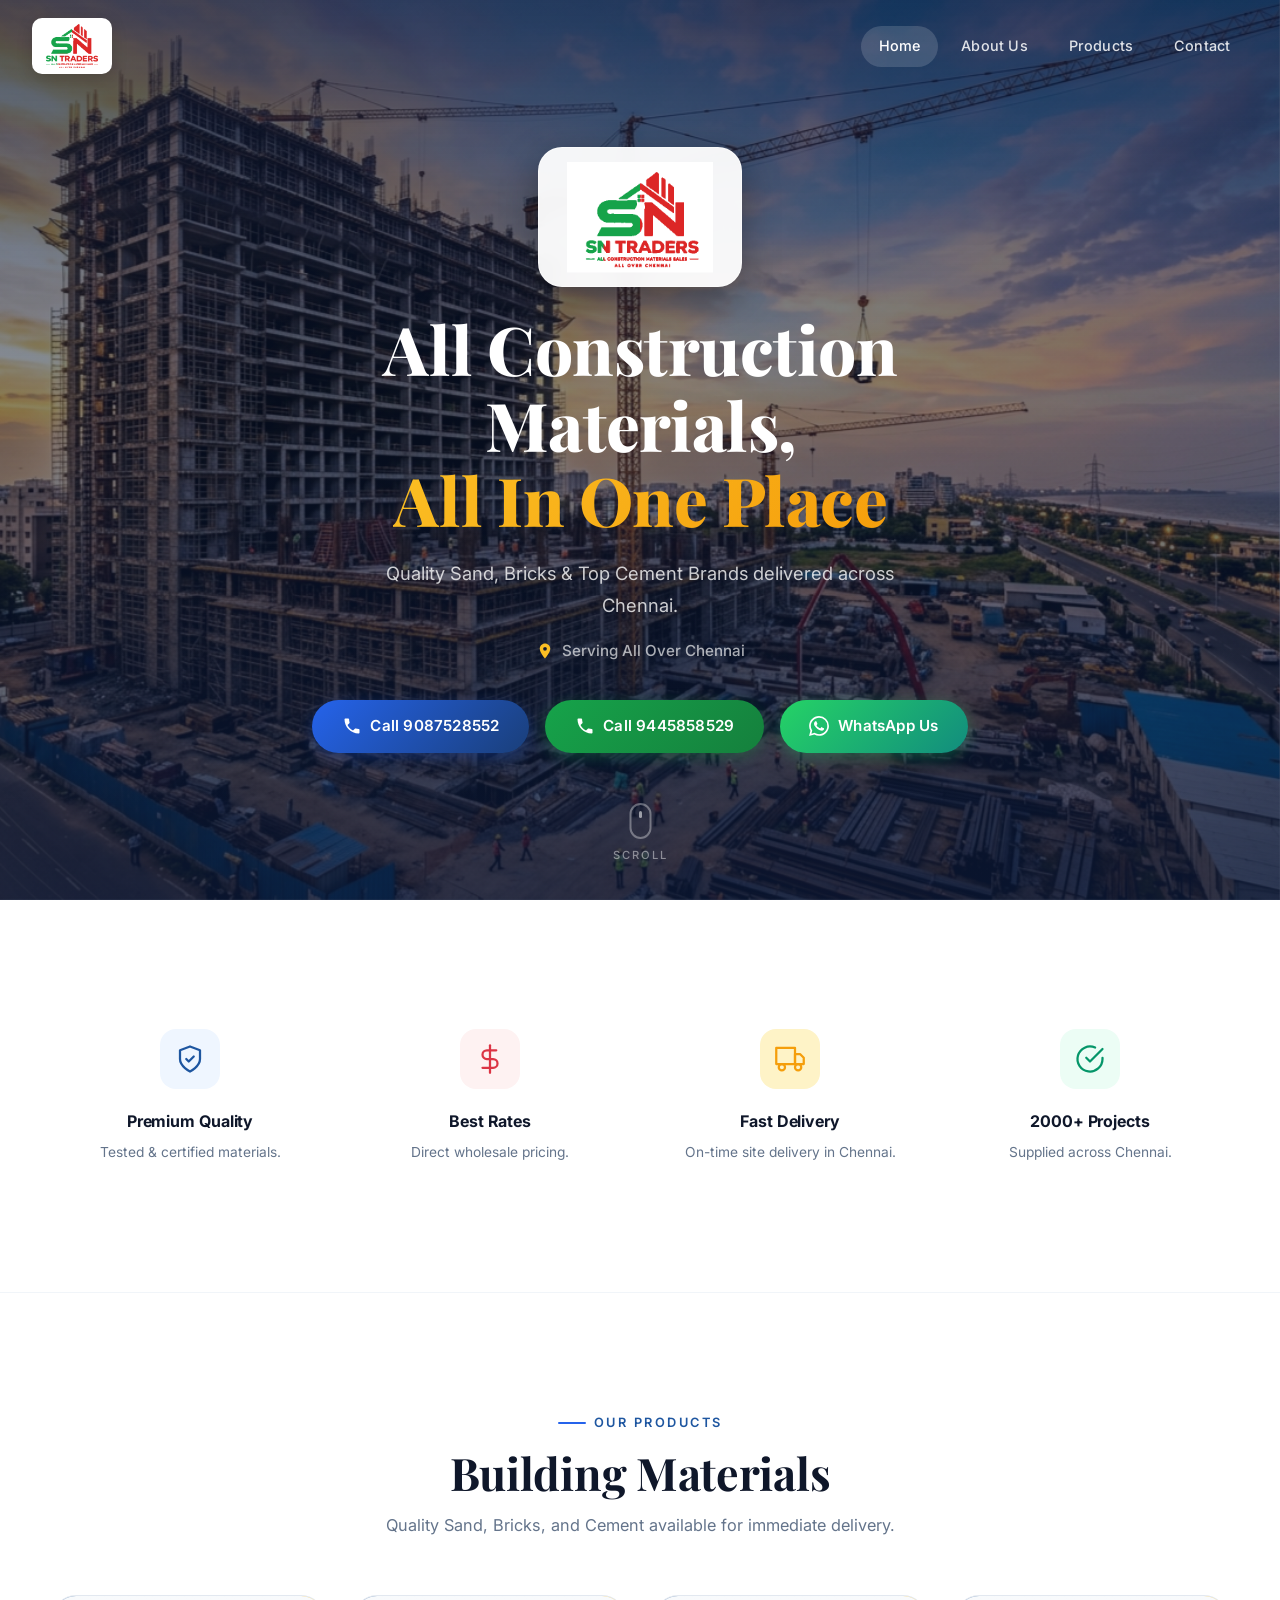
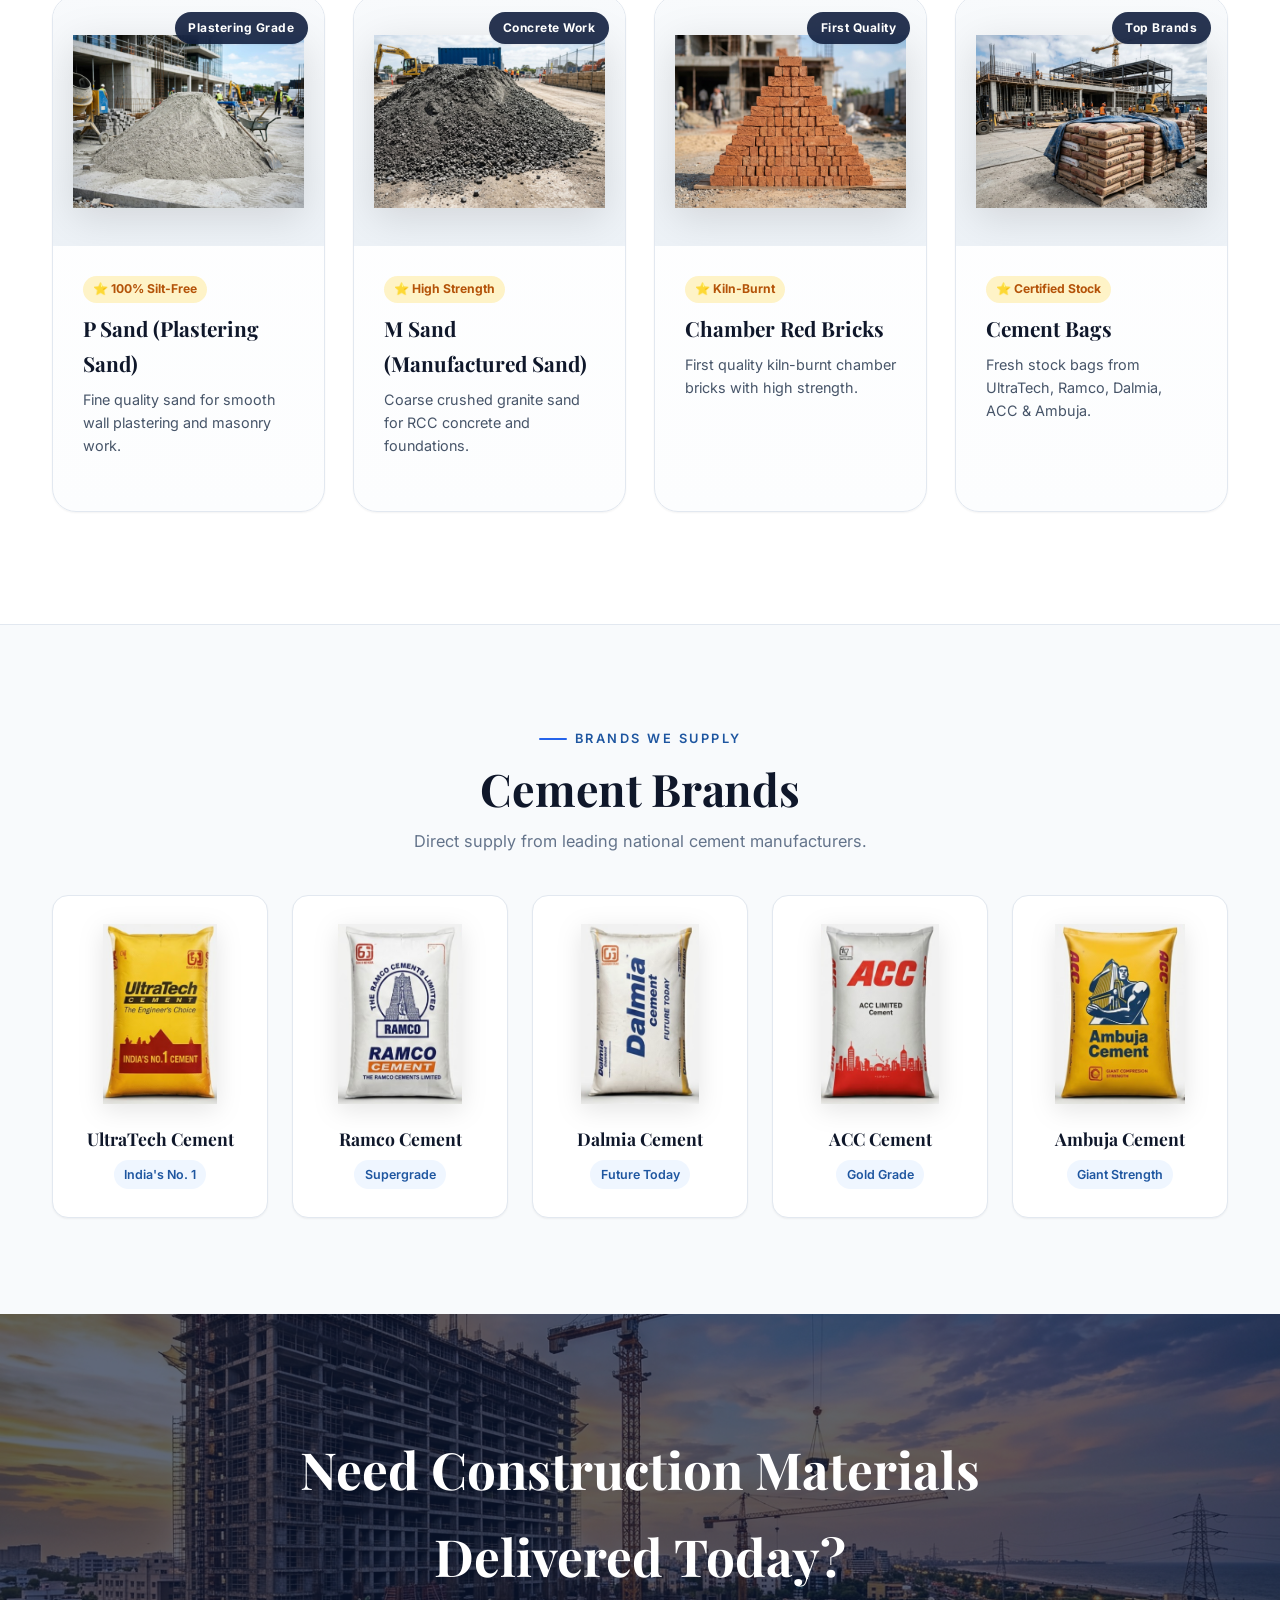
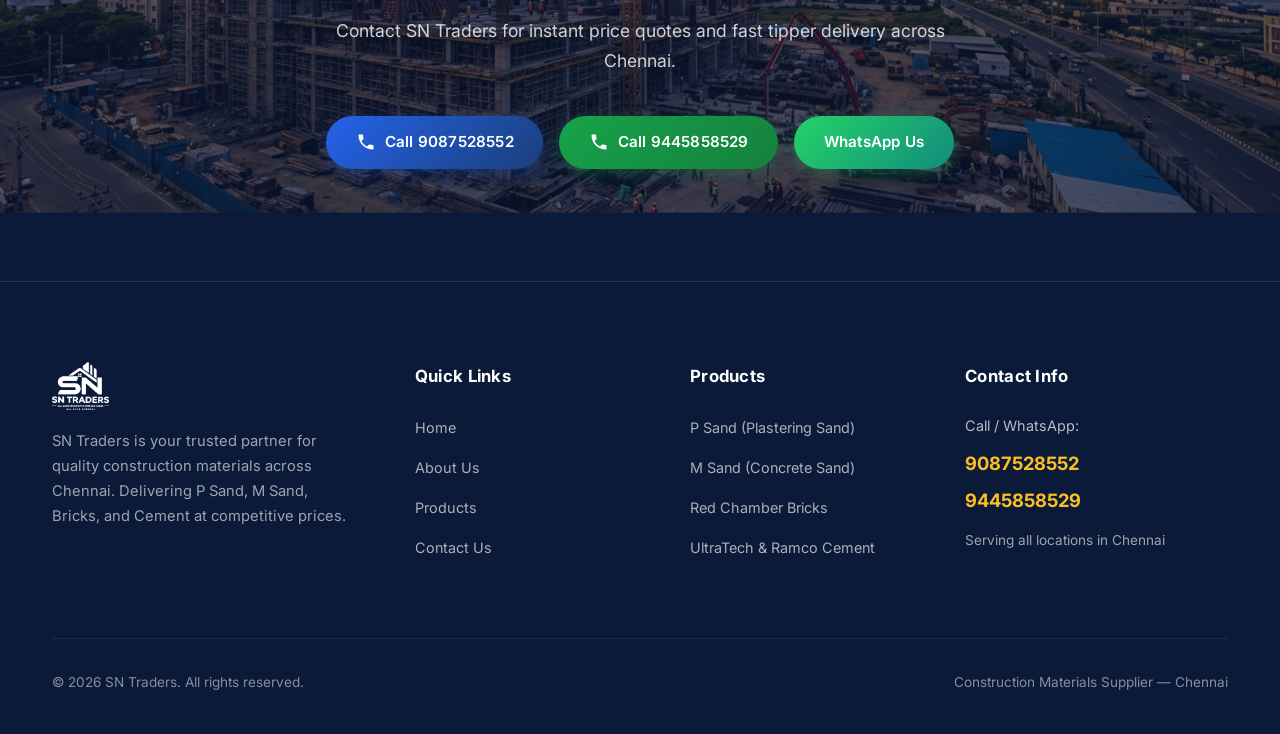
==== commit d38f3115: "CHANGE" ====
--- a/index.html
+++ b/index.html
@@ -59,7 +59,11 @@
       <div class="hero-buttons reveal-hero" data-delay="4">
         <a href="tel:9087528552" class="btn btn-primary" id="hero-call-btn">
           <svg viewBox="0 0 24 24" fill="currentColor"><path d="M6.62 10.79c1.44 2.83 3.76 5.14 6.59 6.59l2.2-2.2c.27-.27.67-.36 1.02-.24 1.12.37 2.33.57 3.57.57.55 0 1 .45 1 1V20c0 .55-.45 1-1 1-9.39 0-17-7.61-17-17 0-.55.45-1 1-1h3.5c.55 0 1 .45 1 1 0 1.25.2 2.45.57 3.57.11.35.03.74-.25 1.02l-2.2 2.2z"/></svg>
-          Call Now
+          Call 9087528552
+        </a>
+        <a href="tel:9445858529" class="btn btn-green" id="hero-call-btn-2">
+          <svg viewBox="0 0 24 24" fill="currentColor"><path d="M6.62 10.79c1.44 2.83 3.76 5.14 6.59 6.59l2.2-2.2c.27-.27.67-.36 1.02-.24 1.12.37 2.33.57 3.57.57.55 0 1 .45 1 1V20c0 .55-.45 1-1 1-9.39 0-17-7.61-17-17 0-.55.45-1 1-1h3.5c.55 0 1 .45 1 1 0 1.25.2 2.45.57 3.57.11.35.03.74-.25 1.02l-2.2 2.2z"/></svg>
+          Call 9445858529
         </a>
         <a href="https://wa.me/919087528552?text=Hi%20SN%20Traders%2C%20I%20need%20construction%20materials%20pricing." class="btn btn-whatsapp" id="hero-wa-btn" target="_blank" rel="noopener">
           <svg viewBox="0 0 24 24" fill="currentColor"><path d="M17.472 14.382c-.297-.149-1.758-.867-2.03-.967-.273-.099-.471-.148-.67.15-.197.297-.767.966-.94 1.164-.173.199-.347.223-.644.075-.297-.15-1.255-.463-2.39-1.475-.883-.788-1.48-1.761-1.653-2.059-.173-.297-.018-.458.13-.606.134-.133.298-.347.446-.52.149-.174.198-.298.298-.497.099-.198.05-.371-.025-.52-.075-.149-.669-1.612-.916-2.207-.242-.579-.487-.5-.669-.51-.173-.008-.371-.01-.57-.01-.198 0-.52.074-.792.372-.272.297-1.04 1.016-1.04 2.479 0 1.462 1.065 2.875 1.213 3.074.149.198 2.096 3.2 5.077 4.487.709.306 1.262.489 1.694.625.712.227 1.36.195 1.871.118.571-.085 1.758-.719 2.006-1.413.248-.694.248-1.289.173-1.413-.074-.124-.272-.198-.57-.347m-5.421 7.403h-.004a9.87 9.87 0 01-5.031-1.378l-.361-.214-3.741.982.998-3.648-.235-.374a9.86 9.86 0 01-1.51-5.26c.001-5.45 4.436-9.884 9.888-9.884 2.64 0 5.122 1.03 6.988 2.898a9.825 9.825 0 012.893 6.994c-.003 5.45-4.437 9.884-9.885 9.884m8.413-18.297A11.815 11.815 0 0012.05 0C5.495 0 .16 5.335.157 11.892c0 2.096.547 4.142 1.588 5.945L.057 24l6.305-1.654a11.882 11.882 0 005.683 1.448h.005c6.554 0 11.89-5.335 11.893-11.893a11.821 11.821 0 00-3.48-8.413z"/></svg>
@@ -102,8 +106,8 @@
           <div class="trust-icon green">
             <svg width="30" height="30" viewBox="0 0 24 24" fill="none" stroke="currentColor" stroke-width="1.8" stroke-linecap="round" stroke-linejoin="round"><path d="M22 11.08V12a10 10 0 1 1-5.93-9.14"/><polyline points="22 4 12 14.01 9 11.01"/></svg>
           </div>
-          <h3>Trusted Supplier</h3>
-          <p>Serving Chennai builders.</p>
+          <h3>2000+ Projects</h3>
+          <p>Supplied across Chennai.</p>
         </div>
       </div>
     </div>
@@ -239,6 +243,10 @@
         <a href="tel:9087528552" class="btn btn-primary">
           <svg viewBox="0 0 24 24" fill="currentColor"><path d="M6.62 10.79c1.44 2.83 3.76 5.14 6.59 6.59l2.2-2.2c.27-.27.67-.36 1.02-.24 1.12.37 2.33.57 3.57.57.55 0 1 .45 1 1V20c0 .55-.45 1-1 1-9.39 0-17-7.61-17-17 0-.55.45-1 1-1h3.5c.55 0 1 .45 1 1 0 1.25.2 2.45.57 3.57.11.35.03.74-.25 1.02l-2.2 2.2z"/></svg>
           Call 9087528552
+        </a>
+        <a href="tel:9445858529" class="btn btn-green">
+          <svg viewBox="0 0 24 24" fill="currentColor"><path d="M6.62 10.79c1.44 2.83 3.76 5.14 6.59 6.59l2.2-2.2c.27-.27.67-.36 1.02-.24 1.12.37 2.33.57 3.57.57.55 0 1 .45 1 1V20c0 .55-.45 1-1 1-9.39 0-17-7.61-17-17 0-.55.45-1 1-1h3.5c.55 0 1 .45 1 1 0 1.25.2 2.45.57 3.57.11.35.03.74-.25 1.02l-2.2 2.2z"/></svg>
+          Call 9445858529
         </a>
         <a href="https://wa.me/919087528552?text=Hi%20SN%20Traders%2C%20I%20want%20to%20place%20an%20order." class="btn btn-whatsapp" target="_blank" rel="noopener">
           WhatsApp Us
@@ -275,8 +283,11 @@
         </div>
         <div>
           <h4 class="footer-heading">Contact Info</h4>
-          <p style="color: rgba(255,255,255,.7); font-size: .9rem; margin-bottom: .8rem;">Call / WhatsApp:</p>
-          <a href="tel:9087528552" style="font-size: 1.25rem; font-weight: 700; color: var(--yellow-400);">9087528552</a>
+          <p style="color: rgba(255,255,255,.7); font-size: .9rem; margin-bottom: .6rem;">Call / WhatsApp:</p>
+          <div style="display: flex; flex-direction: column; gap: 0.35rem;">
+            <a href="tel:9087528552" style="font-size: 1.15rem; font-weight: 700; color: var(--yellow-400);">9087528552</a>
+            <a href="tel:9445858529" style="font-size: 1.15rem; font-weight: 700; color: var(--yellow-400);">9445858529</a>
+          </div>
           <p style="color: rgba(255,255,255,.6); font-size: .85rem; margin-top: .8rem;">Serving all locations in Chennai</p>
         </div>
       </div>
--- a/style.css
+++ b/style.css
@@ -13,6 +13,11 @@
   --blue-400: #5b8dee;
   --blue-100: #dbeafe; 
   --blue-50:  #eff6ff;
+
+  --green-600: #16a34a; 
+  --green-500: #22c55e;
+  --green-100: #dcfce7;
+  --green-50:  #f0fdf4;
 
   --red-600: #c62828; 
   --red-500: #dc3545;
@@ -711,6 +716,17 @@
   margin-bottom: .35rem;
 }
 
+.btn-green {
+  background: linear-gradient(135deg, var(--green-600), #15803d);
+  color: var(--white);
+  box-shadow: 0 4px 15px rgba(22, 163, 74, 0.3);
+}
+
+.btn-green:hover {
+  transform: translateY(-3px) scale(1.02);
+  box-shadow: 0 8px 25px rgba(22, 163, 74, 0.45);
+}
+
 .stat-label {
   font-size: .85rem;
   color: var(--gray-500);
@@ -1219,6 +1235,7 @@
   .creative-contact-grid { grid-template-columns: 1fr; }
   .map-card-wrapper { grid-template-columns: 1fr; }
   .about-grid { grid-template-columns: 1fr; gap: 3rem; }
+  .about-stats { grid-template-columns: repeat(2, 1fr); }
   .footer-grid { grid-template-columns: repeat(2, 1fr); }
 }
 
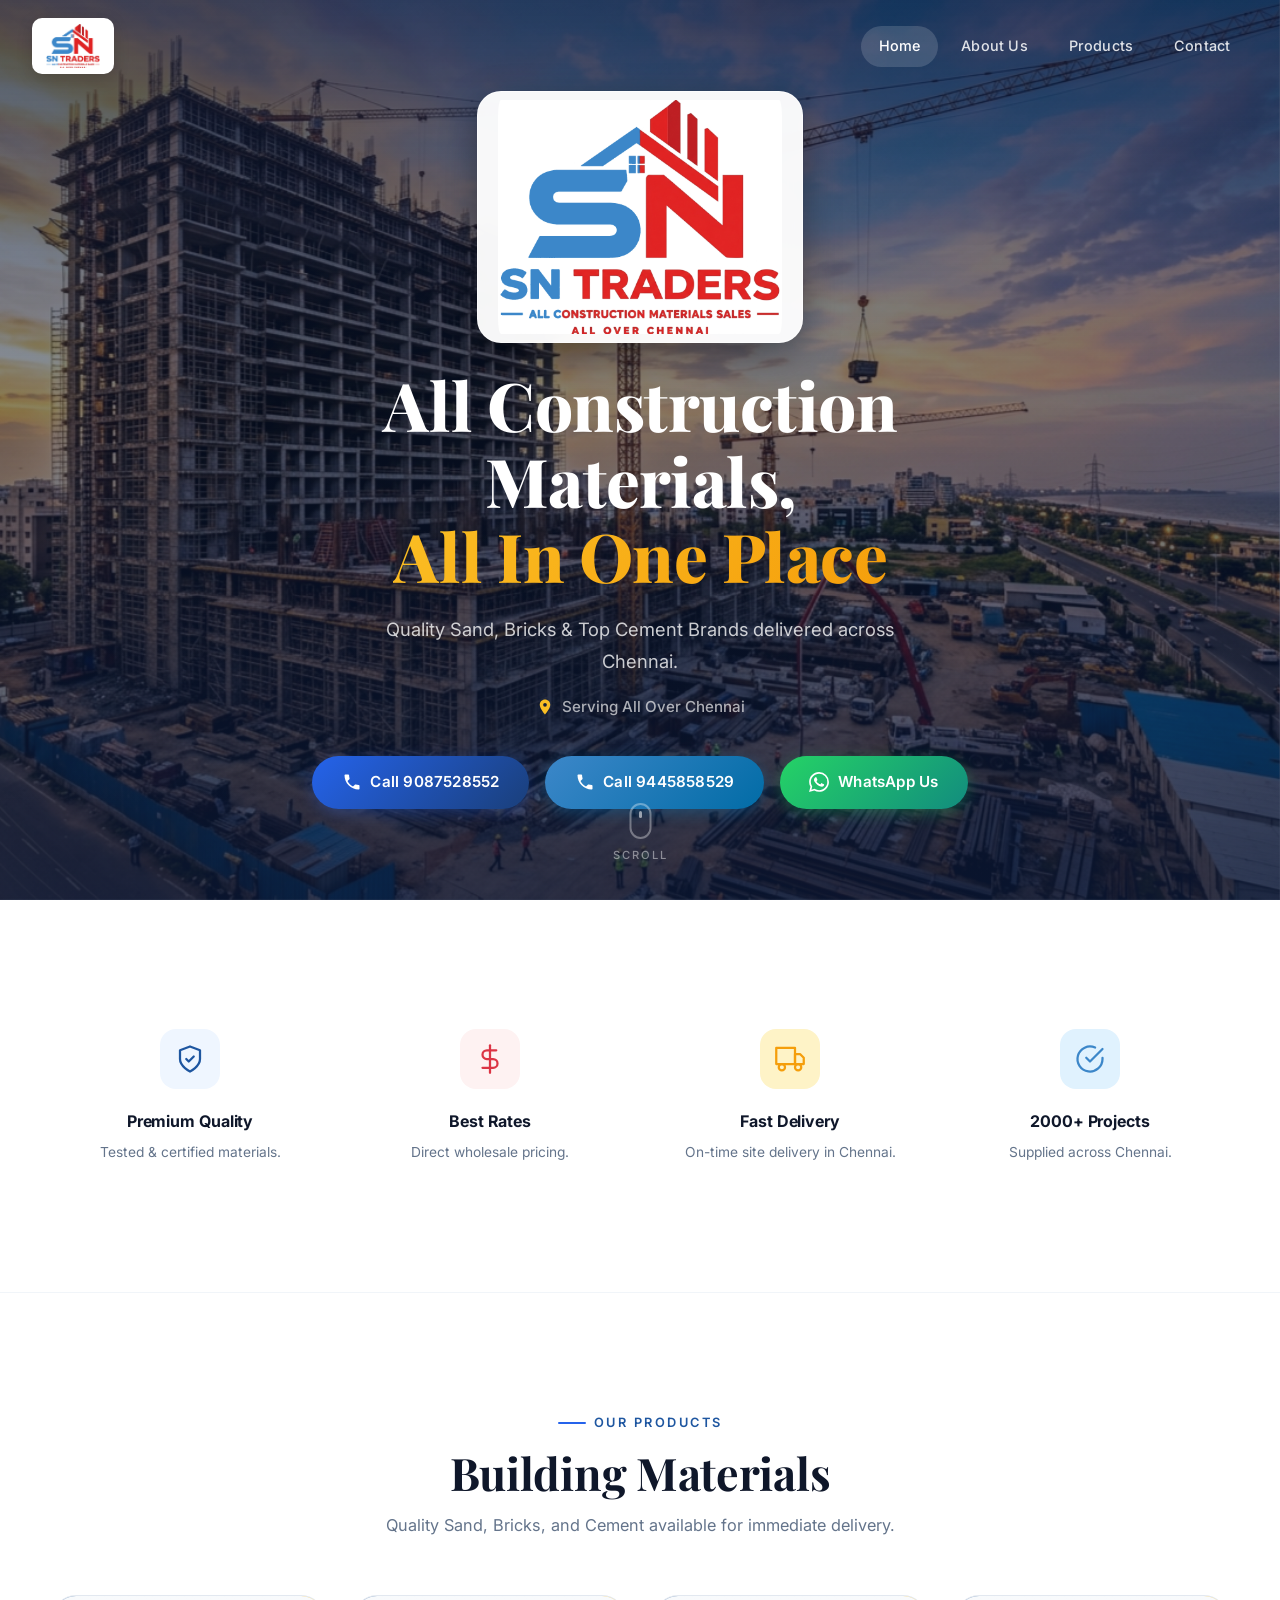
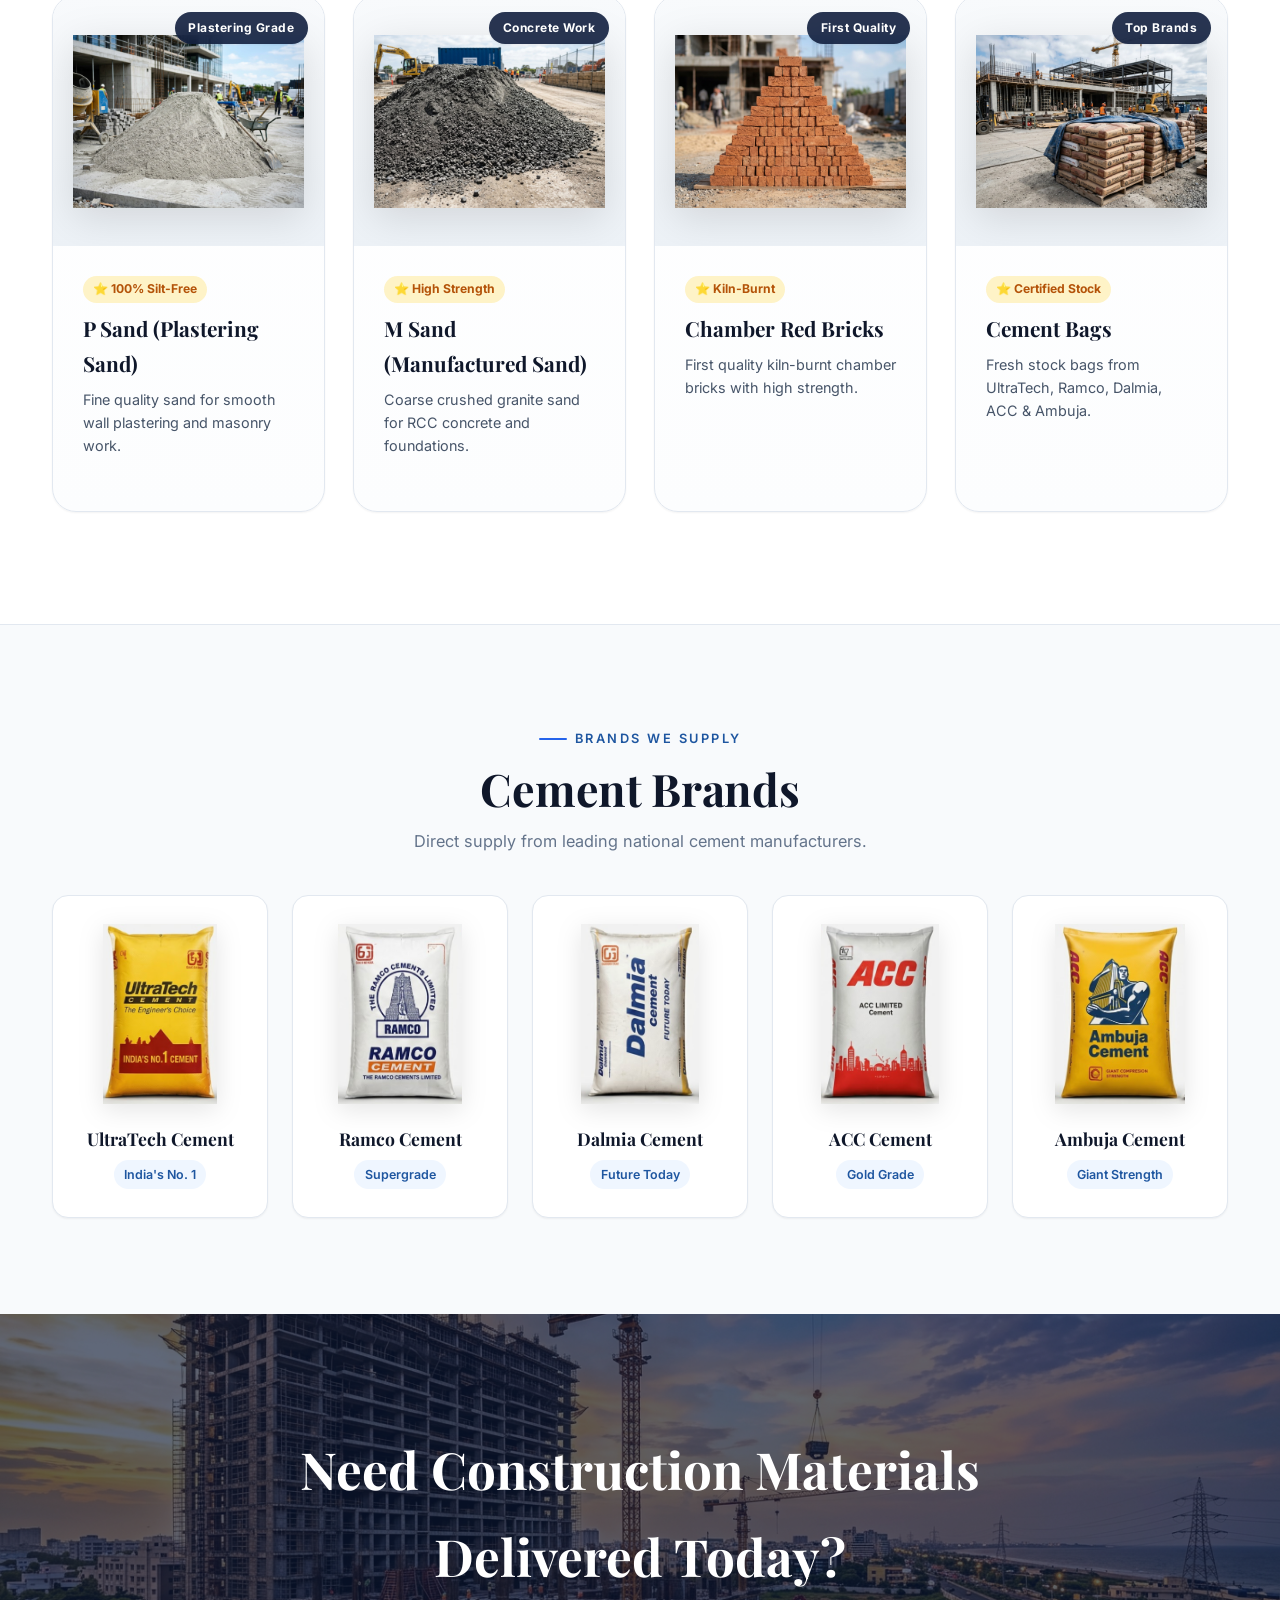
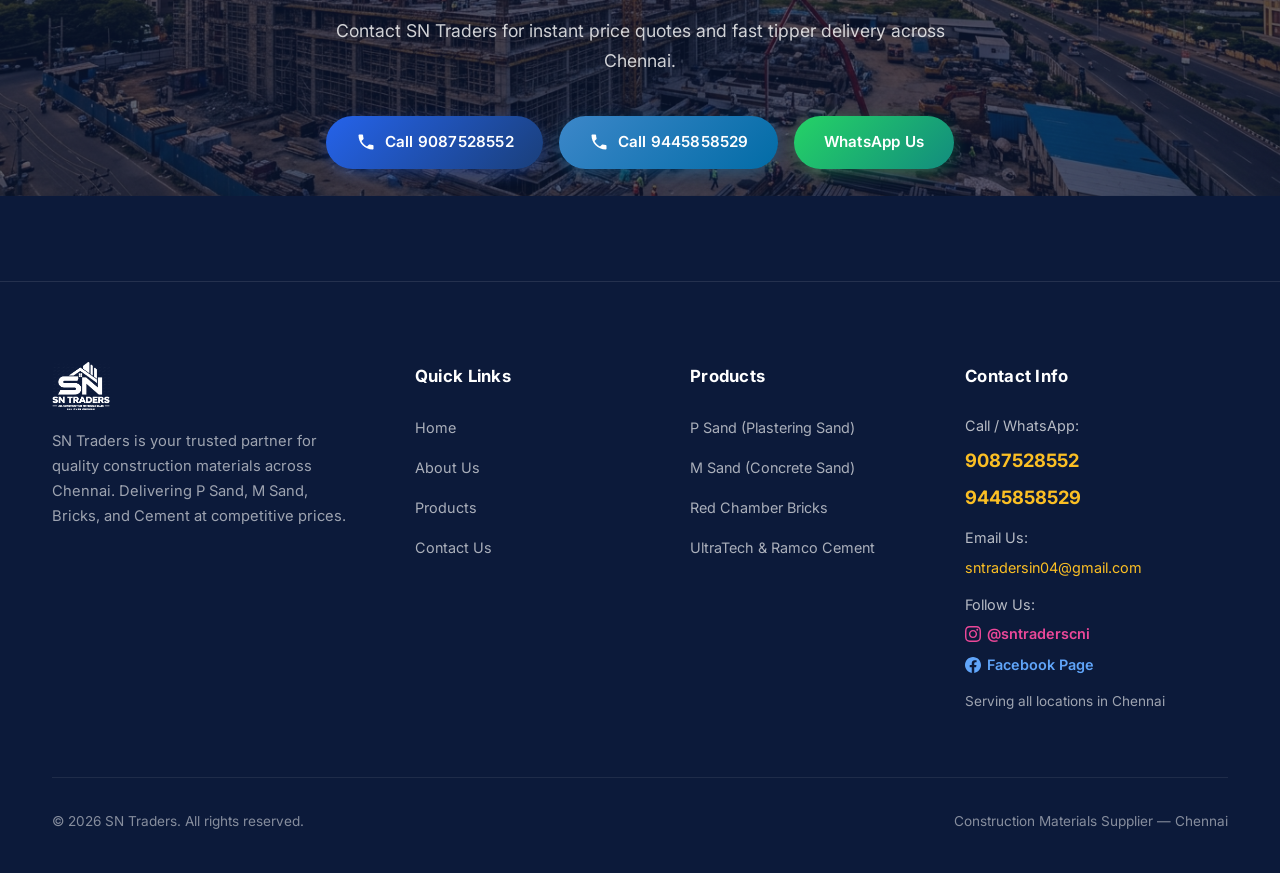
==== commit 255dbe59: "fi" ====
--- a/index.html
+++ b/index.html
@@ -283,10 +283,23 @@
         </div>
         <div>
           <h4 class="footer-heading">Contact Info</h4>
-          <p style="color: rgba(255,255,255,.7); font-size: .9rem; margin-bottom: .6rem;">Call / WhatsApp:</p>
-          <div style="display: flex; flex-direction: column; gap: 0.35rem;">
+          <p style="color: rgba(255,255,255,.7); font-size: .9rem; margin-bottom: .4rem;">Call / WhatsApp:</p>
+          <div style="display: flex; flex-direction: column; gap: 0.35rem; margin-bottom: 0.8rem;">
             <a href="tel:9087528552" style="font-size: 1.15rem; font-weight: 700; color: var(--yellow-400);">9087528552</a>
             <a href="tel:9445858529" style="font-size: 1.15rem; font-weight: 700; color: var(--yellow-400);">9445858529</a>
+          </div>
+          <p style="color: rgba(255,255,255,.7); font-size: .9rem; margin-bottom: .3rem;">Email Us:</p>
+          <a href="mailto:sntradersin04@gmail.com" style="color: var(--yellow-400); font-size: 0.9rem; word-break: break-all; display: block; margin-bottom: 0.8rem;">sntradersin04@gmail.com</a>
+          <p style="color: rgba(255,255,255,.7); font-size: .9rem; margin-bottom: .3rem;">Follow Us:</p>
+          <div style="display: flex; flex-direction: column; gap: 0.4rem; margin-bottom: 0.4rem;">
+            <a href="https://www.instagram.com/sntraderscni?stkn=MTVoZWVzMjdoejNxeA==" target="_blank" rel="noopener" style="color: #ec4899; font-weight: 600; font-size: 0.9rem; display: inline-flex; align-items: center; gap: 0.35rem;">
+              <svg width="16" height="16" viewBox="0 0 24 24" fill="currentColor"><path d="M12 2.163c3.204 0 3.584.012 4.85.07 3.252.148 4.771 1.691 4.919 4.919.058 1.265.069 1.645.069 4.849 0 3.205-.012 3.584-.069 4.849-.149 3.225-1.664 4.771-4.919 4.919-1.266.058-1.644.07-4.85.07-3.204 0-3.584-.012-4.849-.07-3.26-.149-4.771-1.699-4.919-4.92-.058-1.265-.07-1.644-.07-4.849 0-3.204.013-3.583.07-4.849.149-3.227 1.664-4.771 4.919-4.919 1.266-.057 1.645-.069 4.849-.069zm0-2.163c-3.259 0-3.667.014-4.947.072-4.358.2-6.78 2.618-6.98 6.98-.059 1.281-.073 1.689-.073 4.948 0 3.259.014 3.668.072 4.948.2 4.358 2.618 6.78 6.98 6.98 1.281.058 1.689.072 4.948.072 3.259 0 3.668-.014 4.948-.072 4.354-.2 6.782-2.618 6.979-6.98.059-1.28.073-1.689.073-4.948 0-3.259-.014-3.667-.072-4.947-.196-4.354-2.617-6.78-6.979-6.98-1.281-.059-1.69-.073-4.949-.073zm0 5.838c-3.403 0-6.162 2.759-6.162 6.162s2.759 6.163 6.162 6.163 6.162-2.759 6.162-6.163c0-3.403-2.759-6.162-6.162-6.162zm0 10.162c-2.209 0-4-1.79-4-4 0-2.209 1.791-4 4-4s4 1.791 4 4c0 2.21-1.791 4-4 4zm6.406-11.845c-.796 0-1.441.645-1.441 1.44s.645 1.44 1.441 1.44c.795 0 1.439-.645 1.439-1.44s-.644-1.44-1.439-1.44z"/></svg>
+              @sntraderscni
+            </a>
+            <a href="https://www.facebook.com/profile.php?id=61594871210640" target="_blank" rel="noopener" style="color: #60a5fa; font-weight: 600; font-size: 0.9rem; display: inline-flex; align-items: center; gap: 0.35rem;">
+              <svg width="16" height="16" viewBox="0 0 24 24" fill="currentColor"><path d="M24 12.073c0-6.627-5.373-12-12-12s-12 5.373-12 12c0 5.99 4.388 10.954 10.125 11.854v-8.385H7.078v-3.47h3.047V9.43c0-3.007 1.792-4.669 4.533-4.669 1.312 0 2.686.235 2.686.235v2.953H15.83c-1.491 0-1.956.925-1.956 1.874v2.25h3.328l-.532 3.47h-2.796v8.385C19.612 23.027 24 18.062 24 12.073z"/></svg>
+              Facebook Page
+            </a>
           </div>
           <p style="color: rgba(255,255,255,.6); font-size: .85rem; margin-top: .8rem;">Serving all locations in Chennai</p>
         </div>
--- a/style.css
+++ b/style.css
@@ -14,10 +14,11 @@
   --blue-100: #dbeafe; 
   --blue-50:  #eff6ff;
 
-  --green-600: #16a34a; 
-  --green-500: #22c55e;
-  --green-100: #dcfce7;
-  --green-50:  #f0fdf4;
+  --brand-blue: #3C87C9;
+  --green-600: #3C87C9; 
+  --green-500: #0284c7;
+  --green-100: #e0f2fe;
+  --green-50:  #f0f9ff;
 
   --red-600: #c62828; 
   --red-500: #dc3545;
@@ -349,15 +350,16 @@
 
 .hero-logo {
   width: auto;
-  height: 140px;
-  max-width: 340px;
+  height: clamp(180px, 28vh, 260px);
+  max-width: min(95%, 560px);
   object-fit: contain;
+  image-rendering: -webkit-optimize-contrast;
   margin: 0 auto 1.5rem;
-  background: rgba(255, 255, 255, 0.95);
-  padding: 0.85rem 1.75rem;
+  background: rgba(255, 255, 255, 0.96);
+  padding: 0.5rem 1.25rem;
   border-radius: var(--radius-xl);
   box-shadow: 0 12px 36px rgba(0, 0, 0, 0.35);
-  border: 1px solid rgba(255, 255, 255, 0.5);
+  border: 1px solid rgba(255, 255, 255, 0.6);
   backdrop-filter: blur(8px);
   transition: transform 0.4s var(--ease);
 }
@@ -626,7 +628,7 @@
 .trust-icon.blue { background: var(--blue-50); color: var(--blue-600); }
 .trust-icon.red { background: #fef2f2; color: var(--red-500); }
 .trust-icon.yellow { background: var(--yellow-100); color: var(--yellow-500); }
-.trust-icon.green { background: #ecfdf5; color: #059669; }
+.trust-icon.green { background: #e0f2fe; color: #3C87C9; }
 
 .trust-card h3 {
   font-size: 1rem;
@@ -717,14 +719,14 @@
 }
 
 .btn-green {
-  background: linear-gradient(135deg, var(--green-600), #15803d);
+  background: linear-gradient(135deg, var(--green-600), #026ca6);
   color: var(--white);
-  box-shadow: 0 4px 15px rgba(22, 163, 74, 0.3);
+  box-shadow: 0 4px 15px rgba(3, 137, 207, 0.3);
 }
 
 .btn-green:hover {
   transform: translateY(-3px) scale(1.02);
-  box-shadow: 0 8px 25px rgba(22, 163, 74, 0.45);
+  box-shadow: 0 8px 25px rgba(3, 137, 207, 0.45);
 }
 
 .stat-label {
@@ -977,15 +979,15 @@
 
 .creative-contact-grid {
   display: grid;
-  grid-template-columns: repeat(3, 1fr);
-  gap: 2rem;
+  grid-template-columns: repeat(auto-fit, minmax(220px, 1fr));
+  gap: 1.5rem;
   margin-bottom: 4rem;
 }
 
 .contact-card-creative {
   background: var(--white);
   border-radius: var(--radius-xl);
-  padding: 2.5rem 2rem;
+  padding: 2.25rem 1.5rem;
   border: 1px solid var(--gray-200);
   box-shadow: var(--shadow-md);
   transition: all 0.4s var(--ease);
@@ -1023,6 +1025,36 @@
   background: linear-gradient(90deg, #25D366, #128C7E);
 }
 
+.contact-card-creative.mail-card::before {
+  content: '';
+  position: absolute;
+  top: 0;
+  left: 0;
+  width: 100%;
+  height: 4px;
+  background: linear-gradient(90deg, #ea4335, #ff6b6b);
+}
+
+.contact-card-creative.insta-card::before {
+  content: '';
+  position: absolute;
+  top: 0;
+  left: 0;
+  width: 100%;
+  height: 4px;
+  background: linear-gradient(90deg, #833ab4, #fd1d1d, #fcb045);
+}
+
+.contact-card-creative.fb-card::before {
+  content: '';
+  position: absolute;
+  top: 0;
+  left: 0;
+  width: 100%;
+  height: 4px;
+  background: linear-gradient(90deg, #1877f2, #0056b3);
+}
+
 .contact-card-creative.geo-card::before {
   content: '';
   position: absolute;
@@ -1054,9 +1086,54 @@
   color: #25D366;
 }
 
+.creative-icon-wrapper.mail {
+  background: #fef2f2;
+  color: #dc2626;
+}
+
+.creative-icon-wrapper.insta {
+  background: #fdf2f8;
+  color: #e1306c;
+}
+
+.creative-icon-wrapper.fb {
+  background: #eff6ff;
+  color: #1877f2;
+}
+
 .creative-icon-wrapper.geo {
   background: var(--yellow-100);
   color: #d97706;
+}
+
+.btn-email {
+  background: #ea4335;
+  color: #ffffff !important;
+}
+
+.btn-email:hover {
+  background: #d93025;
+  box-shadow: 0 4px 14px rgba(234, 67, 53, 0.4);
+}
+
+.btn-instagram {
+  background: linear-gradient(45deg, #f09433 0%, #e6683c 25%, #dc2743 50%, #cc2366 75%, #bc1888 100%);
+  color: #ffffff !important;
+}
+
+.btn-instagram:hover {
+  opacity: 0.92;
+  box-shadow: 0 4px 14px rgba(225, 48, 108, 0.4);
+}
+
+.btn-facebook {
+  background: #1877f2;
+  color: #ffffff !important;
+}
+
+.btn-facebook:hover {
+  background: #166fe5;
+  box-shadow: 0 4px 14px rgba(24, 119, 242, 0.4);
 }
 
 .live-badge-online {
